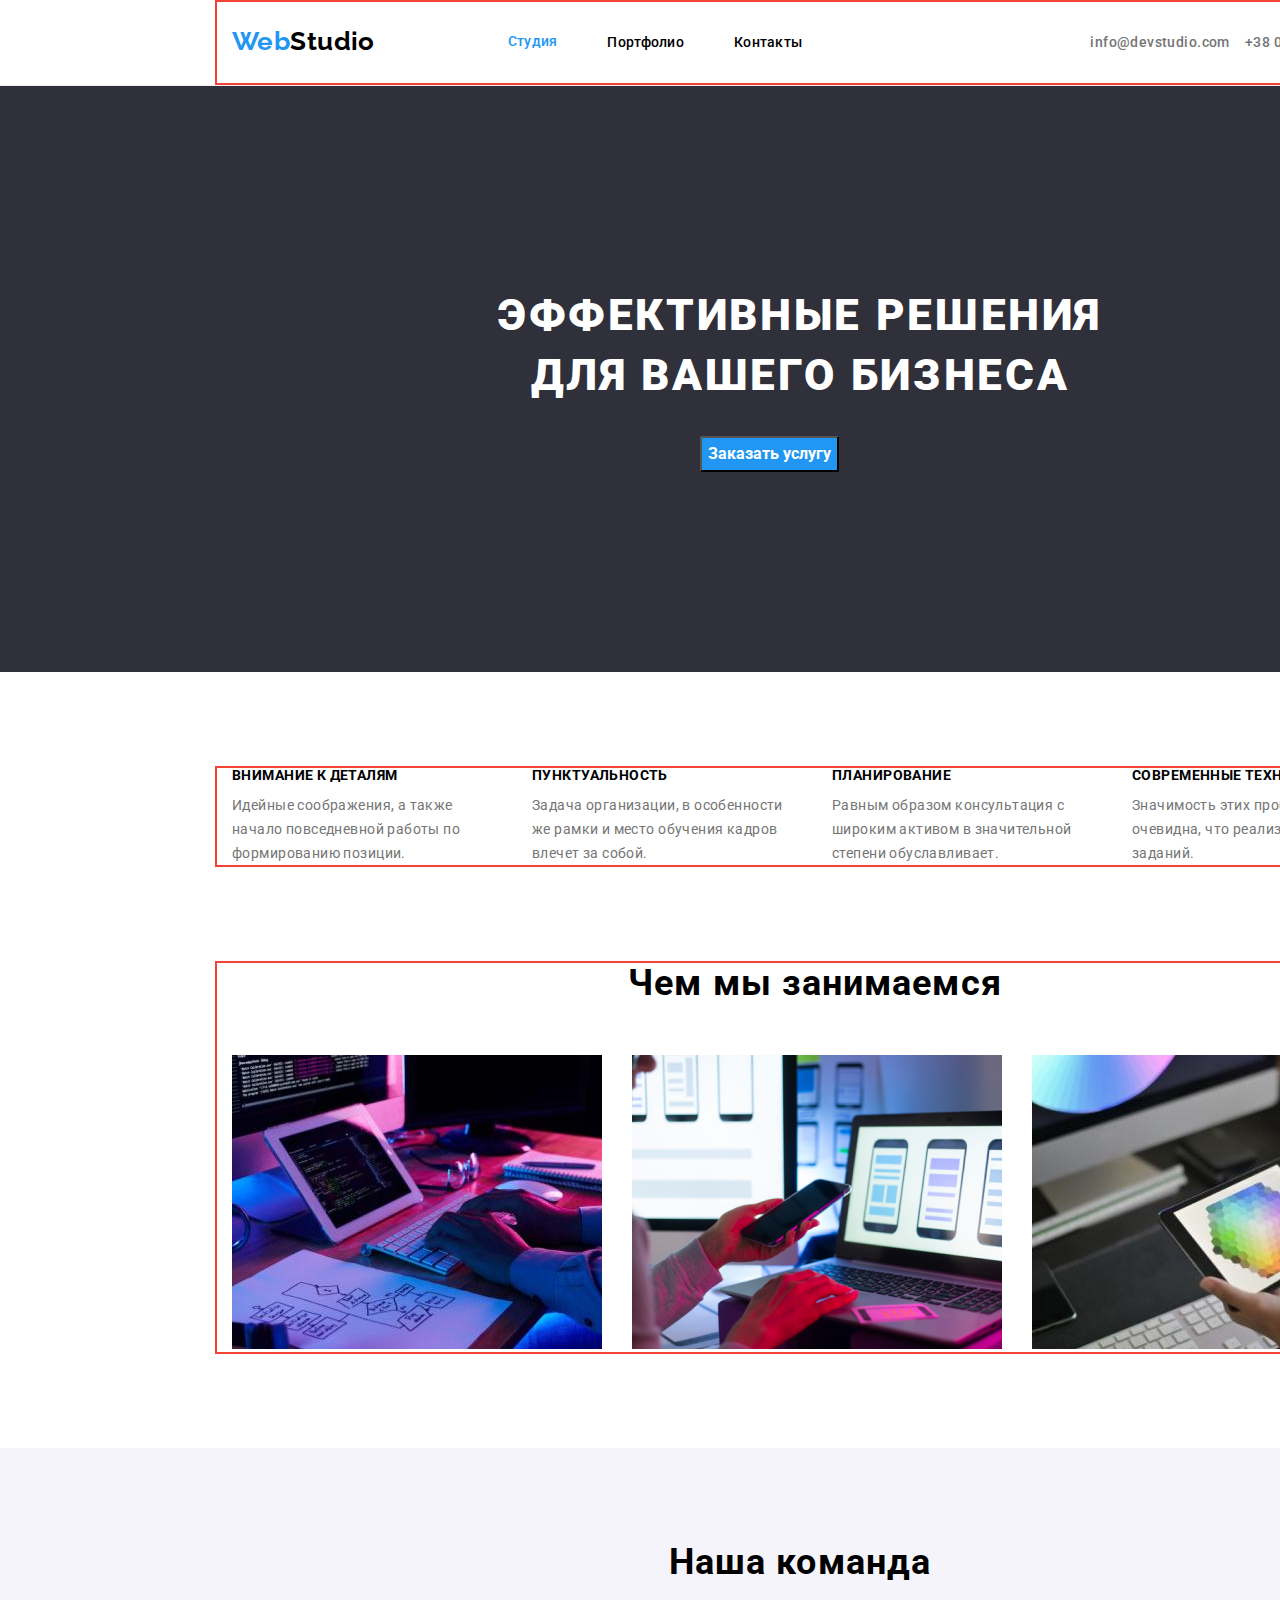
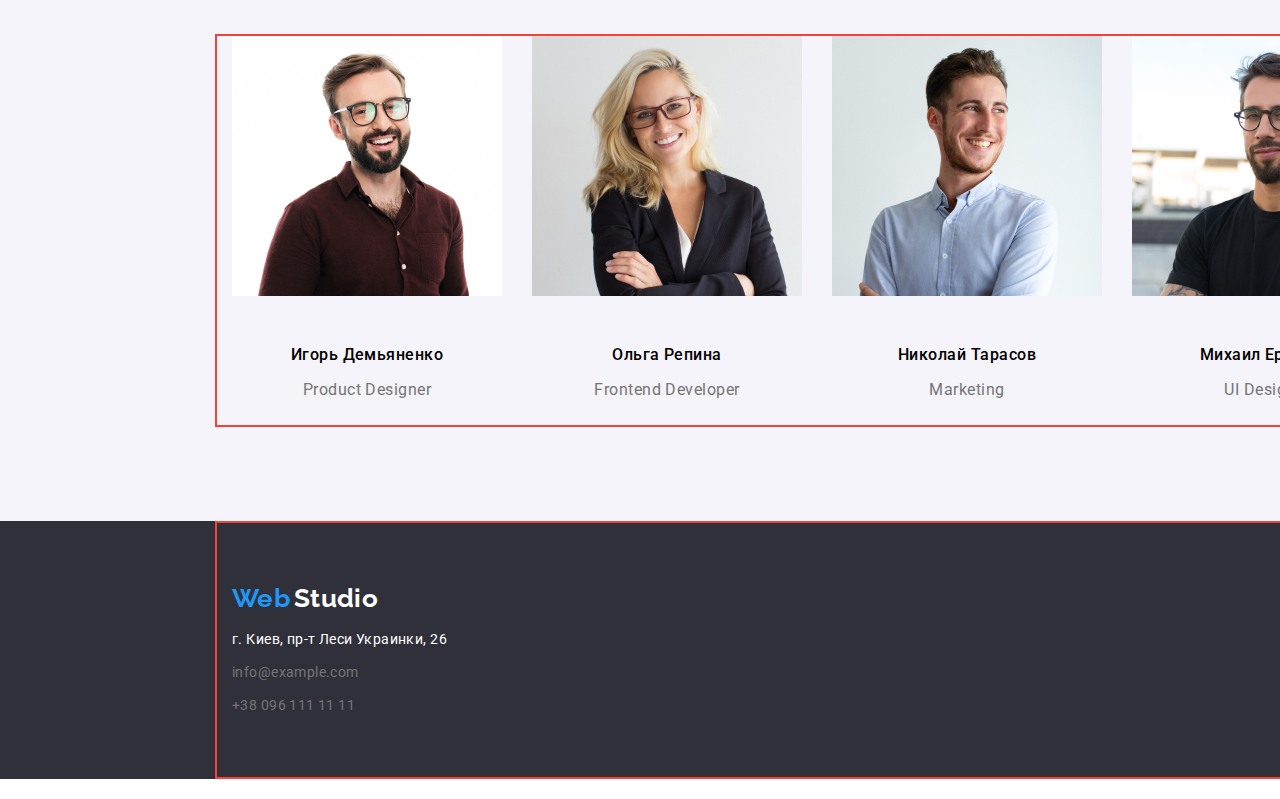
==== index.html @ e5157a78 "закончил студию" ====
<!DOCTYPE html>
<html lang="ru">
  <head>
    <meta charset="UTF-8" />
    <meta http-equiv="X-UA-Compatible" content="IE=edge" />
    <meta name="viewport" content="width=device-width, initial-scale=1.0" />
    <title>Web Studio</title>
    <link rel="stylesheet" href="./css/styles.css" />
    <link rel="preconnect" href="https://fonts.googleapis.com" />
    <link rel="preconnect" href="https://fonts.gstatic.com" crossorigin />
    <link href="https://fonts.googleapis.com/css2?family=Raleway:wght@700&family=Roboto:wght@400;500;700;900&display=swap" rel="stylesheet" />
    <link rel="stylesheet" href="https://cdnjs.cloudflare.com/ajax/libs/modern-normalize/1.1.0/modern-normalize.min.css" />
    <link rel="stylesheet" href="css/styles.css" />
  </head>

  <body class="body">

    <!--header-->
    <header class="header">
        <div class="header-nav container">
        <nav class="nav-page"><a clas href="/" class="logo"> <span class="web">Web</span>Studio</a>

        <ul class="site-nav">
          <li class="nav-item"><a href="index.html" class="link current-link">Студия</a></li>
          <li class="nav-item"><a href="portfolio.html" class="link">Портфолио</a></li>
          <li class="nav-item"><a href="/" class="link">Контакты</a></li>
        </ul>
      </nav>
   
       <ul class="header-contact">
        <li class="nav-item"><a href="mailto:info@devstudio.com" class="contacts-mail">info@devstudio.com</a></li>
        <li class="nav-item"><a href="tel:+380961111111" class="contacts-tel">+38 096 111 11 11</a></li>
      </ul>
    </div>
    </header>

    <!-- main -->
    <main>
      <!-- section hero -->
      <section class="section-hero">
        <h1 class="titel">ЭФФЕКТИВНЫЕ РЕШЕНИЯ ДЛЯ ВАШЕГО БИЗНЕСА</h1>
        <div class="box-button">
        <button type="button" class="button">Заказать услугу</button>
    </div>
      </section>

      <!-- section advantage -->
      <section class="advantage">
        <!-- <h2>Наше преимущество</h2> -->

        <div class="container">
        <ul class="advantage-box">
          <li class="item">
            <h3 class="advantage-title">Внимание к деталям</h3>
            <p class="advantage-text">
              Идейные соображения, а также начало повседневной работы по
              формированию позиции.
            </p>
          </li>
          <li class="item">
            <h3 class="advantage-title">Пунктуальность</h3>
            <p class="advantage-text">
              Задача организации, в особенности же рамки и место обучения кадров
              влечет за собой.
            </p>
          </li>
          <li class="item">
            <h3 class="advantage-title">Планирование</h3>
            <p class="advantage-text">
              Равным образом консультация с широким активом в значительной
              степени обуславливает.
            </p>
          </li>
          <li class="item">
            <h3 class="advantage-title">Современные технологии</h3>
            <p class="advantage-text">
              Значимость этих проблем настолько очевидна, что реализация
              плановых заданий.
            </p>
          </li>
        </ul>
    </div>
     </section>

      <!-- section work-->
      <section class="section-work">
        <div class="container">
        <h2 class="title-work">Чем мы занимаемся</h2>
        <ul class="list-work">
          <li class="item"><img src="./images/laptop.jpg" alt="laptop" width="370" /></li>
          <li class="item">
            <img src="./images/smartphone.jpg" alt="smartphone" width="370" />
          </li>
          <li class="item"><img src="./images/tablet.jpg" alt="tablet" width="370" /></li>
        </ul>
    </div>
      </section>

      <!-- section team-->
      <section class="section-team">
        <h2 class="title-team">Наша команда</h2>

        <div class="container">        
        <ul class="list-team">
          <li class="item">
            <img src="./images/img1.jpg" alt="Игорь Демьяненко" class="img-team" width="270" />
            <h3 class="team-user">Игорь Демьяненко</h3>
            <p class="user-prof">Product Designer</p>
          </li>

          <li class="item">
            <img src="./images/img2.jpg" alt="Ольга Репина" class="img-team" width="270" />
            <h3 class="team-user">Ольга Репина</h3>
            <p class="user-prof">Frontend Developer</p>
          </li>

          <li class="item">
            <img src="./images/img3.jpg" alt="Николай Тарасов" class="img-team" width="270" />
            <h3 class="team-user">Николай Тарасов</h3>
            <p class="user-prof">Marketing</p>
          </li>

          <li class="item">
            <img src="./images/img4.jpg" alt="Михаил Ермаков" class="img-team" width="270" />
            <h3 class="team-user">Михаил Ермаков</h3>
            <p class="user-prof">UI Designer</p>
          </li>
        </ul>
    </div>
      </section>
    </main>

    <!-- footer -->
    <footer class="footer">
        <div class="footer-logo container">
      <a href="/" class="logo"></a><span class="web">Web</span> <span class="studio">Studio</span></a>

      <address class="box-address">
        <ul class="list-address">
          <li><p class="address">г. Киев, пр-т Леси Украинки, 26</p></li>
          <li>
            <a href="mailto:info@example.com" class="mail">info@example.com</a>
          </li>
          <li><a href="tel:+380961111111" class="tel">+38 096 111 11 11</a></li>
        </ul>
      </address>
    </div>
    </footer>
</body>
</html>
---- css/styles.css ----
/* HOME */

/* body */

.body {
    font-family: "Roboto", "sans-serif";
    font-style: normal;
    font-weight: 400;
    font-size: 14px;
    letter-spacing: 0.03em;
  
    color: #757575;
  }
     
  :root {
    --basic-font-family: "Roboto";
  
    --basiс-background-color: #2f303a;
    --secondary-background-color: #f5f4fa;
    --third-background-color: #2196f3;
  
    --basiс-color: #757575;
    --secondary-color: black;
    --third-color: #2196f3;
    --final-color: #ffffff;
  }
  
  /* <!--header--> */
  .header {
    display: flex;
    align-items: center;
    width: 1600px;

    border: none;
    border-right: none;
    border-bottom: 1px solid #ececec;
    border-left: none;
  }

  .container {
    /* display: inline-block;
    display: flex;
    justify-content: space-around; */

    margin-top: 0px;
    margin-right: 215px;
    margin-bottom: 0px;
    margin-left: 215px;
    padding-left: 15px;
    padding-right: 15px;
    border: 2px solid #f44336;
  
    width: 1200px;
  }

  .header-nav {
    display: inline-block;
    display: flex;
    justify-content: space-around;
  }

  .nav-page {
    display: inline-block;
    display: flex;
  }

  .logo,
  .web {
    color: var(--secondary-color);
    padding: 0px;
    padding-top: 24px;
    padding-bottom: 25px;

    font-family: "Raleway";
    font-weight: 700;
    font-size: 26px;
    line-height: 1.19;
  
    text-decoration: none;
  }
  
  .web {
    color: var(--third-color);
  }
  
  ul {
    list-style: none;
  }
  
  /* site nav */
  
  .site-nav,
  .link,
  .filter {
    color: var(--secondary-color);
  }

  .site-nav {
    display: flex;
    margin-top: 32px;
    margin-left: 93px;
    margin-bottom: 32px;
  }

  .site-nav .nav-item {
    margin-right: 50px;
  }
  
  .site-nav .nav-item:last-child {
margin-right: 0px;
}

.current-link {
    color: var(--third-color);
    display: block;
  }
  
  .link:hover,
  .link:focus,
  .contacts-mail:hover,
  .contacts-mail:focus,
  .contacts-tel:hover,
  .contacts-tel:focus,
  .mail:hover,
  .mail:focus,
  .tel:hover,
  .tel:focus {
    color: var(--third-color);
  }
  
  .link {
    font-family: var(--basic-font-family);
  
    font-weight: 500;
    line-height: 1.14;
    letter-spacing: 0.02em;
    text-decoration: none;
  }
  
  /* contact */
  
  .header-contact {
    display: flex;
    
    align-items: center;
    margin-left: auto;
    }

  .contacts-mail,
  .contacts-tel {
    color: var(--basiс-color);
    margin-right: 15px;
    font-weight: 500;
    text-decoration: none;
  }
  
  .contacts-tel {
    margin-right: 0px;
}

  /* Main */
  
  /* section hero */
  .section-hero,
  .footer {
    background-color: var(--basiс-background-color);
  }

  .section-hero {
    text-align: center;
    
    width: 1600px;
  }

  .titel {
    font-family: var(--basic-font-family);
    color: var(--final-color);

    margin-top: 0px;
    margin-bottom: 30px;
    padding-top: 200px;
    padding-left: 452px;
    padding-right: 452px;
  
    font-weight: 900;
    font-size: 44px;
    line-height: 1.36;
    letter-spacing: 0.06em;
  }
  
  .box-button {
    padding-right: 700px;
    padding-bottom: 200px;
    padding-left: 700px;
  }

  .button {
    font-family: var(--basic-font-family);
    background-color: var(--third-background-color);
    color: var(--final-color);
  
    cursor: pointer;
    display: flex;
  
    font-weight: 700;
    font-size: 16px;
    line-height: 1.9;
  }
  
  /* section advantage */

  .advantage {
    width: 1600px;
    padding-top: 94px;
    padding-bottom: 94px;
  }
  
  .advantage-box {
    display: flex;
    justify-content: space-between;
    margin-top: 0px;
    margin-bottom: 0px;
    padding-left: 0px;
  }

  .advantage-title {
    font-family: var(--basic-font-family);
    color: var(--secondary-color);
  
    margin-top: 0px;
    margin-bottom: 10px;

    font-weight: 700;
    font-size: 14px;
    line-height: 1.14;
    letter-spacing: 0.03em;
    text-transform: uppercase;
  }
  
  .advantage-text {
    font-family: var(--basic-font-family);
    color: var(--basiс-color);

    margin-top: 0px;
    margin-bottom: 0px;
    width: 270px;
  
    line-height: 1.7;
    letter-spacing: 0.03em;
  }
  
  /* section work and team */
  .item {
    margin-right: 30px;
  }

  .item:last-child {
    margin-right: 0px;
  }

  .title-work,
  .title-team {
    font-family: var(--basic-font-family);
    color: var(--secondary-color);

    margin-top: 0px;
    margin-bottom: 50px;
        
    font-weight: 700;
    font-size: 36px;
    line-height: 1.16;
    letter-spacing: 0.03em;
  }
  
  .section-work {
    width: 1600px;
    padding-bottom: 94px;
  }

  .title-work {
    text-align: center;
    margin-bottom: 50px;
  }

  .list-work {
    display: inline-block;
    display: flex;
    justify-content: space-around;

   margin: 0px;
   padding: 0px;
  }
  
.section-team {
    background-color: var(--secondary-background-color);
    width: 1600px;
    padding-bottom: 94px;
}

  .title-team {
    text-align: center;
    padding-top: 94px;
    margin-top: 0px;
    margin-bottom: 50px;
  }
  
  .list-team {
    display: inline-block;
    display: flex;
    justify-content: space-around;

    margin-top: 0px;
    margin-bottom: 0px;
    padding-bottom: 10px;
    padding-left: 0px;
  }
  .img-team {
    margin-bottom: 30px;
  }

  .team-user {
    font-family: var(--basic-font-family);
    color: var(--secondary-color);
  
    margin-bottom: 10px;
    text-align: center;

    font-weight: 500;
    font-size: 16px;
    line-height: 1.19;
    letter-spacing: 0.03em;
  }
  
  .user-prof {
    font-family: var(--basic-font-family);
    color: var(--basiс-color);

    /* padding-bottom: 30px; */
    text-align: center;
  
    font-size: 16px;
    line-height: 1.19;
    letter-spacing: 0.03em;
  }
  
  /* footer */

  .footer {
    width: 1600px;
  }

  .footer-logo {
    margin-bottom: 20px;
    padding-top: 60px;
  }
  .studio {
    color: var(--final-color);

    font-family: "Raleway";
    font-weight: 700;
    font-size: 26px;
    line-height: 1.19;
  }

  .list-address {
    margin-bottom: 60px;
    padding: 0px;
    width: 231px;
  }
  
  .address {
    font-family: var(--basic-font-family);
    color: var(--final-color);
    margin: 0px;
    margin-bottom: 9px;
  
    font-style: normal;
    line-height: 1.7;
    letter-spacing: 0.03em;
  }
  
  .mail,
  .tel {
    font-family: var(--basic-font-family);
    color: var(--basiс-color);
  
    font-style: normal;
    line-height: 1.7;
    letter-spacing: 0.03em;
  
    text-decoration: none;
  }
  
.mail {
    display: block;
    margin-bottom: 9px;
}

  /* PORTFOLIO */
  
  /* section filter */
  
  .filter {
    font-family: var(--basic-font-family);
    background-color: var(--secondary-background-color);
    color: var(--secondary-color);
  
    border: none;
    cursor: pointer;
  
    font-weight: 500;
    font-size: 16px;
    line-height: 1.6;
  }
  
  .filter:hover,
  .filter:focus {
    background-color: var(--third-background-color);
    color: var(--final-color);
  }
  
  .filter-title {
    font-family: var(--basic-font-family);
    color: var(--secondary-color);
  
    font-weight: 700;
    font-size: 18px;
    line-height: 2;
    letter-spacing: 0.06em;
  }
  
  .filter-chapter {
    font-family: var(--basic-font-family);
    color: var(--basiс-color);
  
    font-size: 16px;
    line-height: 1.8;
    letter-spacing: 0.03em;
  }
  
  /* Продолжение следует .... */
---- css/styles.css ----
/* HOME */

/* body */

.body {
    font-family: "Roboto", "sans-serif";
    font-style: normal;
    font-weight: 400;
    font-size: 14px;
    letter-spacing: 0.03em;
  
    color: #757575;
  }
     
  :root {
    --basic-font-family: "Roboto";
  
    --basiс-background-color: #2f303a;
    --secondary-background-color: #f5f4fa;
    --third-background-color: #2196f3;
  
    --basiс-color: #757575;
    --secondary-color: black;
    --third-color: #2196f3;
    --final-color: #ffffff;
  }
  
  /* <!--header--> */
  .header {
    display: flex;
    align-items: center;
    width: 1600px;

    border: none;
    border-right: none;
    border-bottom: 1px solid #ececec;
    border-left: none;
  }

  .container {
    /* display: inline-block;
    display: flex;
    justify-content: space-around; */

    margin-top: 0px;
    margin-right: 215px;
    margin-bottom: 0px;
    margin-left: 215px;
    padding-left: 15px;
    padding-right: 15px;
    border: 2px solid #f44336;
  
    width: 1200px;
  }

  .header-nav {
    display: inline-block;
    display: flex;
    justify-content: space-around;
  }

  .nav-page {
    display: inline-block;
    display: flex;
  }

  .logo,
  .web {
    color: var(--secondary-color);
    padding: 0px;
    padding-top: 24px;
    padding-bottom: 25px;

    font-family: "Raleway";
    font-weight: 700;
    font-size: 26px;
    line-height: 1.19;
  
    text-decoration: none;
  }
  
  .web {
    color: var(--third-color);
  }
  
  ul {
    list-style: none;
  }
  
  /* site nav */
  
  .site-nav,
  .link,
  .filter {
    color: var(--secondary-color);
  }

  .site-nav {
    display: flex;
    margin-top: 32px;
    margin-left: 93px;
    margin-bottom: 32px;
  }

  .site-nav .nav-item {
    margin-right: 50px;
  }
  
  .site-nav .nav-item:last-child {
margin-right: 0px;
}

.current-link {
    color: var(--third-color);
    display: block;
  }
  
  .link:hover,
  .link:focus,
  .contacts-mail:hover,
  .contacts-mail:focus,
  .contacts-tel:hover,
  .contacts-tel:focus,
  .mail:hover,
  .mail:focus,
  .tel:hover,
  .tel:focus {
    color: var(--third-color);
  }
  
  .link {
    font-family: var(--basic-font-family);
  
    font-weight: 500;
    line-height: 1.14;
    letter-spacing: 0.02em;
    text-decoration: none;
  }
  
  /* contact */
  
  .header-contact {
    display: flex;
    
    align-items: center;
    margin-left: auto;
    }

  .contacts-mail,
  .contacts-tel {
    color: var(--basiс-color);
    margin-right: 15px;
    font-weight: 500;
    text-decoration: none;
  }
  
  .contacts-tel {
    margin-right: 0px;
}

  /* Main */
  
  /* section hero */
  .section-hero,
  .footer {
    background-color: var(--basiс-background-color);
  }

  .section-hero {
    text-align: center;
    
    width: 1600px;
  }

  .titel {
    font-family: var(--basic-font-family);
    color: var(--final-color);

    margin-top: 0px;
    margin-bottom: 30px;
    padding-top: 200px;
    padding-left: 452px;
    padding-right: 452px;
  
    font-weight: 900;
    font-size: 44px;
    line-height: 1.36;
    letter-spacing: 0.06em;
  }
  
  .box-button {
    padding-right: 700px;
    padding-bottom: 200px;
    padding-left: 700px;
  }

  .button {
    font-family: var(--basic-font-family);
    background-color: var(--third-background-color);
    color: var(--final-color);
  
    cursor: pointer;
    display: flex;
  
    font-weight: 700;
    font-size: 16px;
    line-height: 1.9;
  }
  
  /* section advantage */

  .advantage {
    width: 1600px;
    padding-top: 94px;
    padding-bottom: 94px;
  }
  
  .advantage-box {
    display: flex;
    justify-content: space-between;
    margin-top: 0px;
    margin-bottom: 0px;
    padding-left: 0px;
  }

  .advantage-title {
    font-family: var(--basic-font-family);
    color: var(--secondary-color);
  
    margin-top: 0px;
    margin-bottom: 10px;

    font-weight: 700;
    font-size: 14px;
    line-height: 1.14;
    letter-spacing: 0.03em;
    text-transform: uppercase;
  }
  
  .advantage-text {
    font-family: var(--basic-font-family);
    color: var(--basiс-color);

    margin-top: 0px;
    margin-bottom: 0px;
    width: 270px;
  
    line-height: 1.7;
    letter-spacing: 0.03em;
  }
  
  /* section work and team */
  .item {
    margin-right: 30px;
  }

  .item:last-child {
    margin-right: 0px;
  }

  .title-work,
  .title-team {
    font-family: var(--basic-font-family);
    color: var(--secondary-color);

    margin-top: 0px;
    margin-bottom: 50px;
        
    font-weight: 700;
    font-size: 36px;
    line-height: 1.16;
    letter-spacing: 0.03em;
  }
  
  .section-work {
    width: 1600px;
    padding-bottom: 94px;
  }

  .title-work {
    text-align: center;
    margin-bottom: 50px;
  }

  .list-work {
    display: inline-block;
    display: flex;
    justify-content: space-around;

   margin: 0px;
   padding: 0px;
  }
  
.section-team {
    background-color: var(--secondary-background-color);
    width: 1600px;
    padding-bottom: 94px;
}

  .title-team {
    text-align: center;
    padding-top: 94px;
    margin-top: 0px;
    margin-bottom: 50px;
  }
  
  .list-team {
    display: inline-block;
    display: flex;
    justify-content: space-around;

    margin-top: 0px;
    margin-bottom: 0px;
    padding-bottom: 10px;
    padding-left: 0px;
  }
  .img-team {
    margin-bottom: 30px;
  }

  .team-user {
    font-family: var(--basic-font-family);
    color: var(--secondary-color);
  
    margin-bottom: 10px;
    text-align: center;

    font-weight: 500;
    font-size: 16px;
    line-height: 1.19;
    letter-spacing: 0.03em;
  }
  
  .user-prof {
    font-family: var(--basic-font-family);
    color: var(--basiс-color);

    /* padding-bottom: 30px; */
    text-align: center;
  
    font-size: 16px;
    line-height: 1.19;
    letter-spacing: 0.03em;
  }
  
  /* footer */

  .footer {
    width: 1600px;
  }

  .footer-logo {
    margin-bottom: 20px;
    padding-top: 60px;
  }
  .studio {
    color: var(--final-color);

    font-family: "Raleway";
    font-weight: 700;
    font-size: 26px;
    line-height: 1.19;
  }

  .list-address {
    margin-bottom: 60px;
    padding: 0px;
    width: 231px;
  }
  
  .address {
    font-family: var(--basic-font-family);
    color: var(--final-color);
    margin: 0px;
    margin-bottom: 9px;
  
    font-style: normal;
    line-height: 1.7;
    letter-spacing: 0.03em;
  }
  
  .mail,
  .tel {
    font-family: var(--basic-font-family);
    color: var(--basiс-color);
  
    font-style: normal;
    line-height: 1.7;
    letter-spacing: 0.03em;
  
    text-decoration: none;
  }
  
.mail {
    display: block;
    margin-bottom: 9px;
}

  /* PORTFOLIO */
  
  /* section filter */
  
  .filter {
    font-family: var(--basic-font-family);
    background-color: var(--secondary-background-color);
    color: var(--secondary-color);
  
    border: none;
    cursor: pointer;
  
    font-weight: 500;
    font-size: 16px;
    line-height: 1.6;
  }
  
  .filter:hover,
  .filter:focus {
    background-color: var(--third-background-color);
    color: var(--final-color);
  }
  
  .filter-title {
    font-family: var(--basic-font-family);
    color: var(--secondary-color);
  
    font-weight: 700;
    font-size: 18px;
    line-height: 2;
    letter-spacing: 0.06em;
  }
  
  .filter-chapter {
    font-family: var(--basic-font-family);
    color: var(--basiс-color);
  
    font-size: 16px;
    line-height: 1.8;
    letter-spacing: 0.03em;
  }
  
  /* Продолжение следует .... */
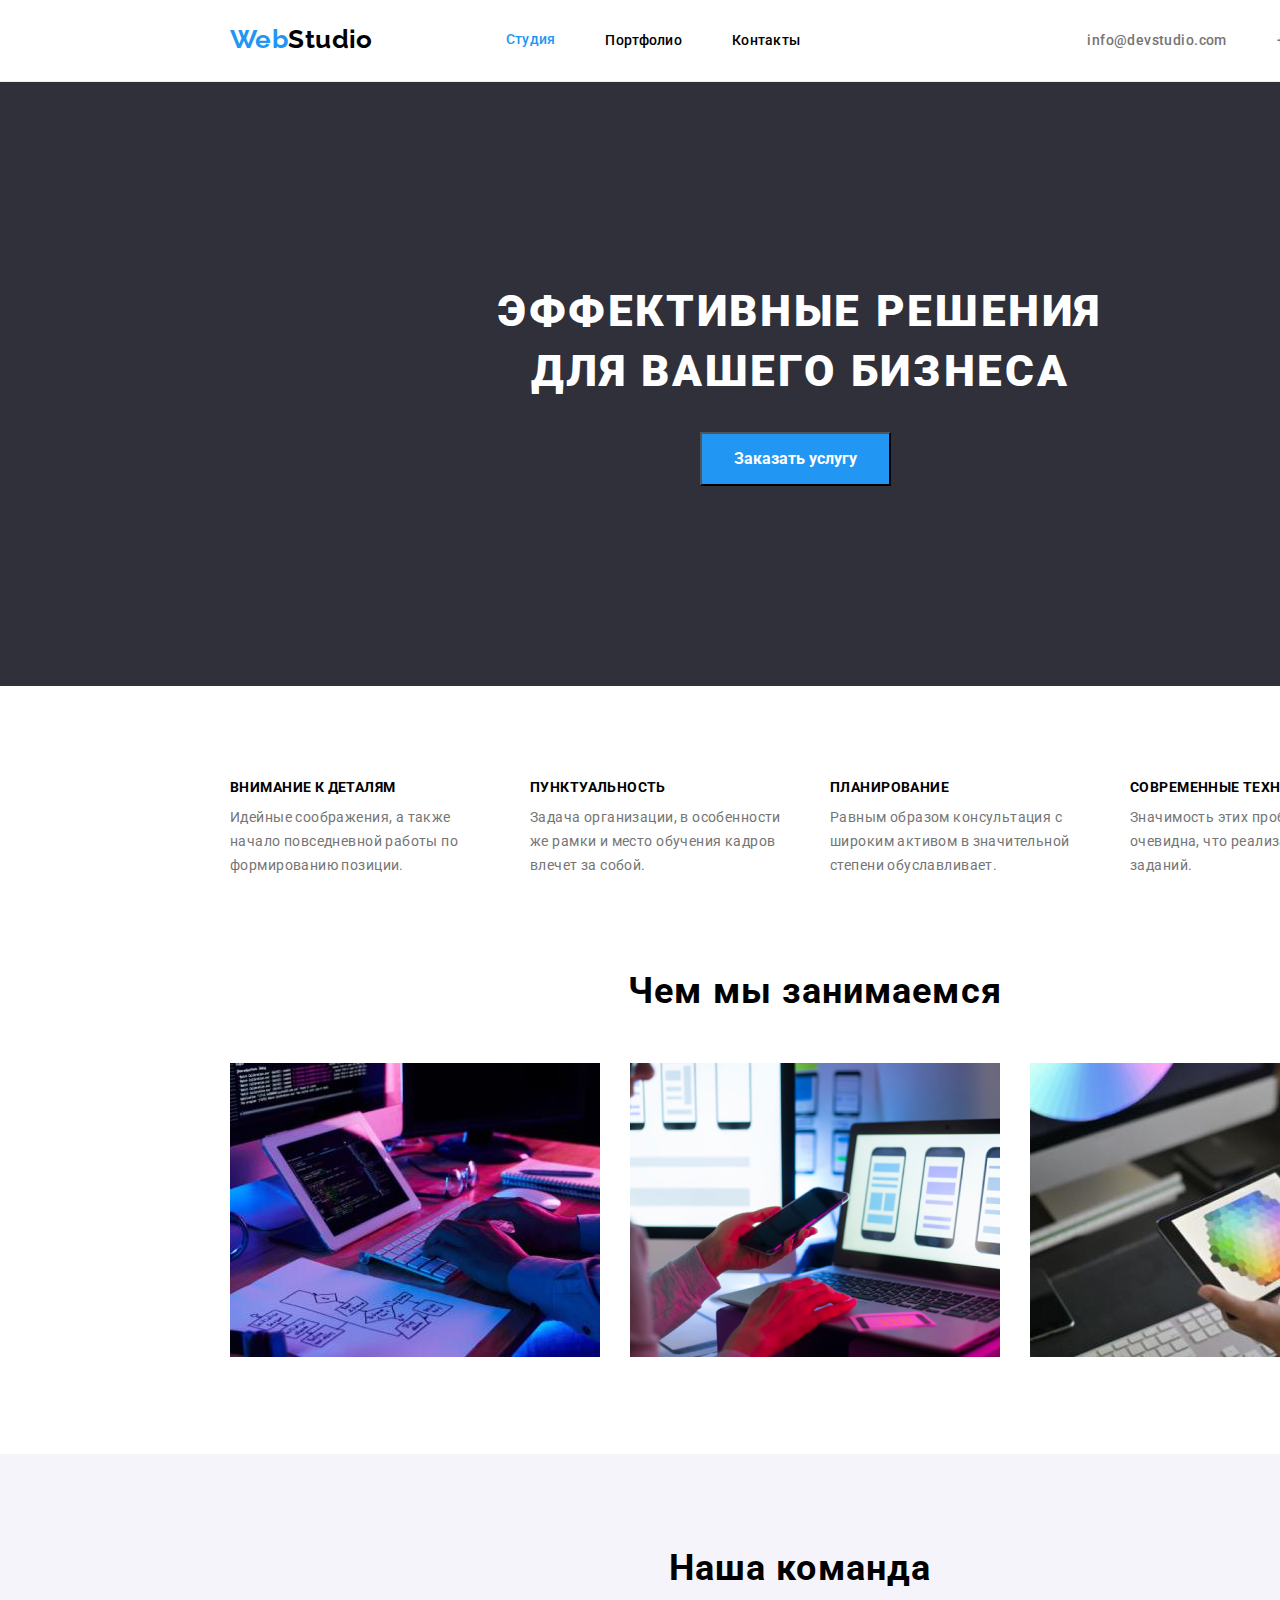
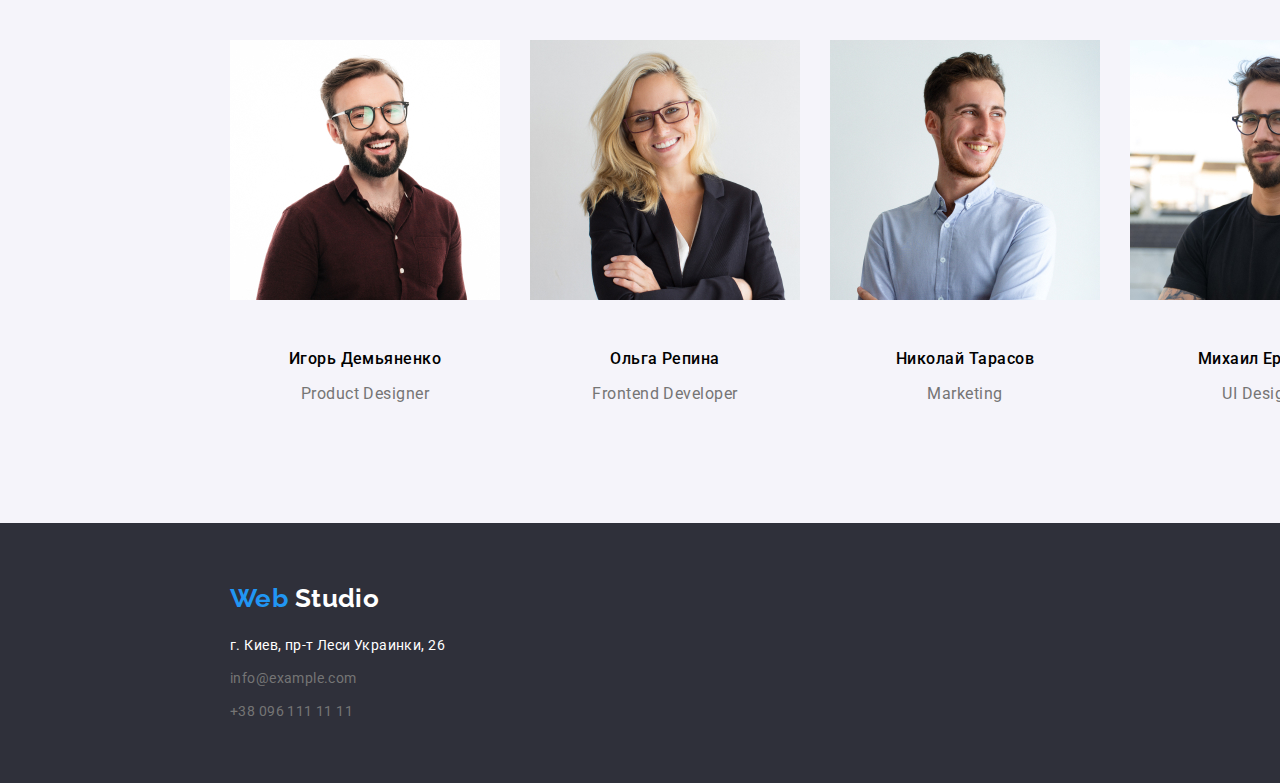
==== commit e16f366c: "готово" ====
--- a/index.html
+++ b/index.html
@@ -8,30 +8,40 @@
     <link rel="stylesheet" href="./css/styles.css" />
     <link rel="preconnect" href="https://fonts.googleapis.com" />
     <link rel="preconnect" href="https://fonts.gstatic.com" crossorigin />
-    <link href="https://fonts.googleapis.com/css2?family=Raleway:wght@700&family=Roboto:wght@400;500;700;900&display=swap" rel="stylesheet" />
-    <link rel="stylesheet" href="https://cdnjs.cloudflare.com/ajax/libs/modern-normalize/1.1.0/modern-normalize.min.css" />
+    <link
+      href="https://fonts.googleapis.com/css2?family=Raleway:wght@700&family=Roboto:wght@400;500;700;900&display=swap"
+      rel="stylesheet"
+    />
+    <link
+      rel="stylesheet"
+      href="https://cdnjs.cloudflare.com/ajax/libs/modern-normalize/1.1.0/modern-normalize.min.css"
+    />
     <link rel="stylesheet" href="css/styles.css" />
   </head>
 
   <body class="body">
-
     <!--header-->
     <header class="header">
-        <div class="header-nav container">
-        <nav class="nav-page"><a clas href="/" class="logo"> <span class="web">Web</span>Studio</a>
+      <div class="header-nav container">
+        <nav class="nav-page">
+          <a clas href="/" class="logo"> <span class="web">Web</span>Studio</a>
 
-        <ul class="site-nav">
-          <li class="nav-item"><a href="index.html" class="link current-link">Студия</a></li>
-          <li class="nav-item"><a href="portfolio.html" class="link">Портфолио</a></li>
-          <li class="nav-item"><a href="/" class="link">Контакты</a></li>
+          <ul class="site-nav">
+            <li class="nav-item"><a href="index.html" class="link current-link">Студия</a></li>
+            <li class="nav-item"><a href="portfolio.html" class="link">Портфолио</a></li>
+            <li class="nav-item"><a href="/" class="link">Контакты</a></li>
+          </ul>
+        </nav>
+
+        <ul class="header-contact">
+          <li class="nav-item">
+            <a href="mailto:info@devstudio.com" class="contacts-mail">info@devstudio.com</a>
+          </li>
+          <li class="nav-item">
+            <a href="tel:+380961111111" class="contacts-tel">+38 096 111 11 11</a>
+          </li>
         </ul>
-      </nav>
-   
-       <ul class="header-contact">
-        <li class="nav-item"><a href="mailto:info@devstudio.com" class="contacts-mail">info@devstudio.com</a></li>
-        <li class="nav-item"><a href="tel:+380961111111" class="contacts-tel">+38 096 111 11 11</a></li>
-      </ul>
-    </div>
+      </div>
     </header>
 
     <!-- main -->
@@ -40,8 +50,8 @@
       <section class="section-hero">
         <h1 class="titel">ЭФФЕКТИВНЫЕ РЕШЕНИЯ ДЛЯ ВАШЕГО БИЗНЕСА</h1>
         <div class="box-button">
-        <button type="button" class="button">Заказать услугу</button>
-    </div>
+          <button type="button" class="button">Заказать услугу</button>
+        </div>
       </section>
 
       <!-- section advantage -->
@@ -49,102 +59,97 @@
         <!-- <h2>Наше преимущество</h2> -->
 
         <div class="container">
-        <ul class="advantage-box">
-          <li class="item">
-            <h3 class="advantage-title">Внимание к деталям</h3>
-            <p class="advantage-text">
-              Идейные соображения, а также начало повседневной работы по
-              формированию позиции.
-            </p>
-          </li>
-          <li class="item">
-            <h3 class="advantage-title">Пунктуальность</h3>
-            <p class="advantage-text">
-              Задача организации, в особенности же рамки и место обучения кадров
-              влечет за собой.
-            </p>
-          </li>
-          <li class="item">
-            <h3 class="advantage-title">Планирование</h3>
-            <p class="advantage-text">
-              Равным образом консультация с широким активом в значительной
-              степени обуславливает.
-            </p>
-          </li>
-          <li class="item">
-            <h3 class="advantage-title">Современные технологии</h3>
-            <p class="advantage-text">
-              Значимость этих проблем настолько очевидна, что реализация
-              плановых заданий.
-            </p>
-          </li>
-        </ul>
-    </div>
-     </section>
+          <ul class="advantage-box">
+            <li class="item">
+              <h3 class="advantage-title">Внимание к деталям</h3>
+              <p class="advantage-text">
+                Идейные соображения, а также начало повседневной работы по формированию позиции.
+              </p>
+            </li>
+            <li class="item">
+              <h3 class="advantage-title">Пунктуальность</h3>
+              <p class="advantage-text">
+                Задача организации, в особенности же рамки и место обучения кадров влечет за собой.
+              </p>
+            </li>
+            <li class="item">
+              <h3 class="advantage-title">Планирование</h3>
+              <p class="advantage-text">
+                Равным образом консультация с широким активом в значительной степени обуславливает.
+              </p>
+            </li>
+            <li class="item">
+              <h3 class="advantage-title">Современные технологии</h3>
+              <p class="advantage-text">
+                Значимость этих проблем настолько очевидна, что реализация плановых заданий.
+              </p>
+            </li>
+          </ul>
+        </div>
+      </section>
 
       <!-- section work-->
       <section class="section-work">
         <div class="container">
-        <h2 class="title-work">Чем мы занимаемся</h2>
-        <ul class="list-work">
-          <li class="item"><img src="./images/laptop.jpg" alt="laptop" width="370" /></li>
-          <li class="item">
-            <img src="./images/smartphone.jpg" alt="smartphone" width="370" />
-          </li>
-          <li class="item"><img src="./images/tablet.jpg" alt="tablet" width="370" /></li>
-        </ul>
-    </div>
+          <h2 class="title-work">Чем мы занимаемся</h2>
+          <ul class="list-work">
+            <li class="item"><img src="./images/laptop.jpg" alt="laptop" width="370" /></li>
+            <li class="item">
+              <img src="./images/smartphone.jpg" alt="smartphone" width="370" />
+            </li>
+            <li class="item"><img src="./images/tablet.jpg" alt="tablet" width="370" /></li>
+          </ul>
+        </div>
       </section>
 
       <!-- section team-->
       <section class="section-team">
         <h2 class="title-team">Наша команда</h2>
 
-        <div class="container">        
-        <ul class="list-team">
-          <li class="item">
-            <img src="./images/img1.jpg" alt="Игорь Демьяненко" class="img-team" width="270" />
-            <h3 class="team-user">Игорь Демьяненко</h3>
-            <p class="user-prof">Product Designer</p>
-          </li>
+        <div class="container">
+          <ul class="list-team">
+            <li class="item">
+              <img src="./images/img1.jpg" alt="Игорь Демьяненко" class="img-team" width="270" />
+              <h3 class="team-user">Игорь Демьяненко</h3>
+              <p class="user-prof">Product Designer</p>
+            </li>
 
-          <li class="item">
-            <img src="./images/img2.jpg" alt="Ольга Репина" class="img-team" width="270" />
-            <h3 class="team-user">Ольга Репина</h3>
-            <p class="user-prof">Frontend Developer</p>
-          </li>
+            <li class="item">
+              <img src="./images/img2.jpg" alt="Ольга Репина" class="img-team" width="270" />
+              <h3 class="team-user">Ольга Репина</h3>
+              <p class="user-prof">Frontend Developer</p>
+            </li>
 
-          <li class="item">
-            <img src="./images/img3.jpg" alt="Николай Тарасов" class="img-team" width="270" />
-            <h3 class="team-user">Николай Тарасов</h3>
-            <p class="user-prof">Marketing</p>
-          </li>
+            <li class="item">
+              <img src="./images/img3.jpg" alt="Николай Тарасов" class="img-team" width="270" />
+              <h3 class="team-user">Николай Тарасов</h3>
+              <p class="user-prof">Marketing</p>
+            </li>
 
-          <li class="item">
-            <img src="./images/img4.jpg" alt="Михаил Ермаков" class="img-team" width="270" />
-            <h3 class="team-user">Михаил Ермаков</h3>
-            <p class="user-prof">UI Designer</p>
-          </li>
-        </ul>
-    </div>
+            <li class="item">
+              <img src="./images/img4.jpg" alt="Михаил Ермаков" class="img-team" width="270" />
+              <h3 class="team-user">Михаил Ермаков</h3>
+              <p class="user-prof">UI Designer</p>
+            </li>
+          </ul>
+        </div>
       </section>
     </main>
 
     <!-- footer -->
     <footer class="footer">
-        <div class="footer-logo container">
-      <a href="/" class="logo"></a><span class="web">Web</span> <span class="studio">Studio</span></a>
-
-      <address class="box-address">
-        <ul class="list-address">
-          <li><p class="address">г. Киев, пр-т Леси Украинки, 26</p></li>
-          <li>
-            <a href="mailto:info@example.com" class="mail">info@example.com</a>
-          </li>
-          <li><a href="tel:+380961111111" class="tel">+38 096 111 11 11</a></li>
-        </ul>
-      </address>
-    </div>
+      <div class="footer-logo container">
+        <a href="/" class="logo"><span class="web">Web</span> <span class="studio">Studio</span></a>
+        <address>
+          <ul class="list-address">
+            <li><p class="address">г. Киев, пр-т Леси Украинки, 26</p></li>
+            <li>
+              <a href="mailto:info@example.com" class="mail">info@example.com</a>
+            </li>
+            <li><a href="tel:+380961111111" class="tel">+38 096 111 11 11</a></li>
+          </ul>
+        </address>
+      </div>
     </footer>
-</body>
+  </body>
 </html>
--- a/css/styles.css
+++ b/css/styles.css
@@ -3,440 +3,482 @@
 /* body */
 
 .body {
-    font-family: "Roboto", "sans-serif";
-    font-style: normal;
-    font-weight: 400;
-    font-size: 14px;
-    letter-spacing: 0.03em;
-  
-    color: #757575;
-  }
-     
-  :root {
-    --basic-font-family: "Roboto";
-  
-    --basiс-background-color: #2f303a;
-    --secondary-background-color: #f5f4fa;
-    --third-background-color: #2196f3;
-  
-    --basiс-color: #757575;
-    --secondary-color: black;
-    --third-color: #2196f3;
-    --final-color: #ffffff;
-  }
-  
-  /* <!--header--> */
-  .header {
-    display: flex;
-    align-items: center;
-    width: 1600px;
-
-    border: none;
-    border-right: none;
-    border-bottom: 1px solid #ececec;
-    border-left: none;
-  }
-
-  .container {
-    /* display: inline-block;
-    display: flex;
-    justify-content: space-around; */
-
-    margin-top: 0px;
-    margin-right: 215px;
-    margin-bottom: 0px;
-    margin-left: 215px;
-    padding-left: 15px;
-    padding-right: 15px;
-    border: 2px solid #f44336;
-  
-    width: 1200px;
-  }
-
-  .header-nav {
-    display: inline-block;
-    display: flex;
-    justify-content: space-around;
-  }
-
-  .nav-page {
-    display: inline-block;
-    display: flex;
-  }
-
-  .logo,
-  .web {
-    color: var(--secondary-color);
-    padding: 0px;
-    padding-top: 24px;
-    padding-bottom: 25px;
-
-    font-family: "Raleway";
-    font-weight: 700;
-    font-size: 26px;
-    line-height: 1.19;
-  
-    text-decoration: none;
-  }
-  
-  .web {
-    color: var(--third-color);
-  }
-  
-  ul {
-    list-style: none;
-  }
-  
-  /* site nav */
-  
-  .site-nav,
-  .link,
-  .filter {
-    color: var(--secondary-color);
-  }
-
-  .site-nav {
-    display: flex;
-    margin-top: 32px;
-    margin-left: 93px;
-    margin-bottom: 32px;
-  }
-
-  .site-nav .nav-item {
-    margin-right: 50px;
-  }
-  
-  .site-nav .nav-item:last-child {
-margin-right: 0px;
+  font-family: 'Roboto', 'sans-serif';
+  font-style: normal;
+  font-weight: 400;
+  font-size: 14px;
+  letter-spacing: 0.03em;
+
+  color: #757575;
+}
+
+:root {
+  --basic-font-family: 'Roboto';
+
+  --basiс-background-color: #2f303a;
+  --secondary-background-color: #f5f4fa;
+  --third-background-color: #2196f3;
+
+  --basiс-color: #757575;
+  --secondary-color: black;
+  --third-color: #2196f3;
+  --final-color: #ffffff;
+}
+
+/* <!--header--> */
+.header {
+  display: flex;
+  align-items: center;
+  width: 1600px;
+
+  border: none;
+  border-right: none;
+  border-bottom: 1px solid #ececec;
+  border-left: none;
+}
+
+.container {
+  margin-top: 0px;
+  margin-bottom: 0px;
+  margin-left: 215px;
+  padding-left: 15px;
+  padding-right: 15px;
+
+  width: 1200px;
+}
+
+.header-nav {
+  display: inline-block;
+  display: flex;
+  justify-content: space-around;
+}
+
+.nav-page {
+  display: inline-block;
+  display: flex;
+}
+
+.logo,
+.web {
+  color: var(--secondary-color);
+  padding: 0px;
+  padding-top: 24px;
+  padding-bottom: 25px;
+
+  font-family: 'Raleway';
+  font-weight: 700;
+  font-size: 26px;
+  line-height: 1.19;
+
+  text-decoration: none;
+}
+
+.web {
+  color: var(--third-color);
+}
+
+ul {
+  list-style: none;
+}
+
+/* site nav */
+
+.site-nav,
+.link,
+.filter {
+  color: var(--secondary-color);
+}
+
+.site-nav {
+  display: flex;
+  margin-top: 32px;
+  margin-left: 93px;
+  margin-bottom: 32px;
+}
+
+.site-nav .nav-item {
+  margin-right: 50px;
+}
+
+.site-nav .nav-item:last-child {
+  margin-right: 0px;
 }
 
 .current-link {
-    color: var(--third-color);
-    display: block;
-  }
-  
-  .link:hover,
-  .link:focus,
-  .contacts-mail:hover,
-  .contacts-mail:focus,
-  .contacts-tel:hover,
-  .contacts-tel:focus,
-  .mail:hover,
-  .mail:focus,
-  .tel:hover,
-  .tel:focus {
-    color: var(--third-color);
-  }
-  
-  .link {
-    font-family: var(--basic-font-family);
-  
-    font-weight: 500;
-    line-height: 1.14;
-    letter-spacing: 0.02em;
-    text-decoration: none;
-  }
-  
-  /* contact */
-  
-  .header-contact {
-    display: flex;
-    
-    align-items: center;
-    margin-left: auto;
-    }
-
-  .contacts-mail,
-  .contacts-tel {
-    color: var(--basiс-color);
-    margin-right: 15px;
-    font-weight: 500;
-    text-decoration: none;
-  }
-  
-  .contacts-tel {
-    margin-right: 0px;
-}
-
-  /* Main */
-  
-  /* section hero */
-  .section-hero,
-  .footer {
-    background-color: var(--basiс-background-color);
-  }
-
-  .section-hero {
-    text-align: center;
-    
-    width: 1600px;
-  }
-
-  .titel {
-    font-family: var(--basic-font-family);
-    color: var(--final-color);
-
-    margin-top: 0px;
-    margin-bottom: 30px;
-    padding-top: 200px;
-    padding-left: 452px;
-    padding-right: 452px;
-  
-    font-weight: 900;
-    font-size: 44px;
-    line-height: 1.36;
-    letter-spacing: 0.06em;
-  }
-  
-  .box-button {
-    padding-right: 700px;
-    padding-bottom: 200px;
-    padding-left: 700px;
-  }
-
-  .button {
-    font-family: var(--basic-font-family);
-    background-color: var(--third-background-color);
-    color: var(--final-color);
-  
-    cursor: pointer;
-    display: flex;
-  
-    font-weight: 700;
-    font-size: 16px;
-    line-height: 1.9;
-  }
-  
-  /* section advantage */
-
-  .advantage {
-    width: 1600px;
-    padding-top: 94px;
-    padding-bottom: 94px;
-  }
-  
-  .advantage-box {
-    display: flex;
-    justify-content: space-between;
-    margin-top: 0px;
-    margin-bottom: 0px;
-    padding-left: 0px;
-  }
-
-  .advantage-title {
-    font-family: var(--basic-font-family);
-    color: var(--secondary-color);
-  
-    margin-top: 0px;
-    margin-bottom: 10px;
-
-    font-weight: 700;
-    font-size: 14px;
-    line-height: 1.14;
-    letter-spacing: 0.03em;
-    text-transform: uppercase;
-  }
-  
-  .advantage-text {
-    font-family: var(--basic-font-family);
-    color: var(--basiс-color);
-
-    margin-top: 0px;
-    margin-bottom: 0px;
-    width: 270px;
-  
-    line-height: 1.7;
-    letter-spacing: 0.03em;
-  }
-  
-  /* section work and team */
-  .item {
-    margin-right: 30px;
-  }
-
-  .item:last-child {
-    margin-right: 0px;
-  }
-
-  .title-work,
-  .title-team {
-    font-family: var(--basic-font-family);
-    color: var(--secondary-color);
-
-    margin-top: 0px;
-    margin-bottom: 50px;
-        
-    font-weight: 700;
-    font-size: 36px;
-    line-height: 1.16;
-    letter-spacing: 0.03em;
-  }
-  
-  .section-work {
-    width: 1600px;
-    padding-bottom: 94px;
-  }
-
-  .title-work {
-    text-align: center;
-    margin-bottom: 50px;
-  }
-
-  .list-work {
-    display: inline-block;
-    display: flex;
-    justify-content: space-around;
-
-   margin: 0px;
-   padding: 0px;
-  }
-  
+  color: var(--third-color);
+  display: block;
+}
+
+.link:hover,
+.link:focus,
+.contacts-mail:hover,
+.contacts-mail:focus,
+.contacts-tel:hover,
+.contacts-tel:focus,
+.mail:hover,
+.mail:focus,
+.tel:hover,
+.tel:focus {
+  color: var(--third-color);
+}
+
+.link {
+  font-family: var(--basic-font-family);
+
+  font-weight: 500;
+  line-height: 1.14;
+  letter-spacing: 0.02em;
+  text-decoration: none;
+}
+
+/* contact */
+
+.header-contact {
+  display: flex;
+
+  align-items: center;
+  margin-left: auto;
+}
+
+.contacts-mail,
+.contacts-tel {
+  color: var(--basiс-color);
+  font-weight: 500;
+  text-decoration: none;
+}
+
+.contacts-tel {
+  padding-right: 0px;
+  margin-left: 50px;
+}
+
+/* Main */
+
+/* section hero */
+.section-hero,
+.footer {
+  background-color: var(--basiс-background-color);
+  width: 1600px;
+}
+
+.section-hero {
+  text-align: center;
+  width: 1600px;
+}
+
+.titel {
+  font-family: var(--basic-font-family);
+  color: var(--final-color);
+
+  margin-top: 0px;
+  margin-bottom: 30px;
+  padding-top: 200px;
+  padding-left: 452px;
+  padding-right: 452px;
+
+  font-weight: 900;
+  font-size: 44px;
+  line-height: 1.36;
+  letter-spacing: 0.06em;
+}
+
+.box-button {
+  padding-right: 700px;
+  padding-bottom: 200px;
+  padding-left: 700px;
+}
+
+.button {
+  font-family: var(--basic-font-family);
+  background-color: var(--third-background-color);
+  color: var(--final-color);
+  padding: 10px 32px;
+
+  cursor: pointer;
+  display: flex;
+
+  font-weight: 700;
+  font-size: 16px;
+  line-height: 1.9;
+}
+
+/* section advantage */
+
+.advantage {
+  width: 1600px;
+  padding-top: 94px;
+  padding-bottom: 94px;
+}
+
+.advantage-box {
+  display: flex;
+  justify-content: space-between;
+  margin-top: 0px;
+  margin-bottom: 0px;
+  padding-left: 0px;
+}
+
+.advantage-title {
+  font-family: var(--basic-font-family);
+  color: var(--secondary-color);
+
+  margin-top: 0px;
+  margin-bottom: 10px;
+
+  font-weight: 700;
+  font-size: 14px;
+  line-height: 1.14;
+  letter-spacing: 0.03em;
+  text-transform: uppercase;
+}
+
+.advantage-text {
+  font-family: var(--basic-font-family);
+  color: var(--basiс-color);
+
+  margin-top: 0px;
+  margin-bottom: 0px;
+  width: 270px;
+
+  line-height: 1.7;
+  letter-spacing: 0.03em;
+}
+
+/* section work and team */
+.item {
+  margin-right: 30px;
+}
+
+.item:last-child {
+  margin-right: 0px;
+}
+
+.title-work,
+.title-team {
+  font-family: var(--basic-font-family);
+  color: var(--secondary-color);
+
+  margin-top: 0px;
+  margin-bottom: 50px;
+
+  font-weight: 700;
+  font-size: 36px;
+  line-height: 1.16;
+  letter-spacing: 0.03em;
+}
+
+.section-work {
+  width: 1600px;
+  padding-bottom: 94px;
+}
+
+.title-work {
+  text-align: center;
+  margin-bottom: 50px;
+}
+
+.list-work {
+  display: inline-block;
+  display: flex;
+  justify-content: space-around;
+
+  margin: 0px;
+  padding: 0px;
+}
+
 .section-team {
-    background-color: var(--secondary-background-color);
-    width: 1600px;
-    padding-bottom: 94px;
-}
-
-  .title-team {
-    text-align: center;
-    padding-top: 94px;
-    margin-top: 0px;
-    margin-bottom: 50px;
-  }
-  
-  .list-team {
-    display: inline-block;
-    display: flex;
-    justify-content: space-around;
-
-    margin-top: 0px;
-    margin-bottom: 0px;
-    padding-bottom: 10px;
-    padding-left: 0px;
-  }
-  .img-team {
-    margin-bottom: 30px;
-  }
-
-  .team-user {
-    font-family: var(--basic-font-family);
-    color: var(--secondary-color);
-  
-    margin-bottom: 10px;
-    text-align: center;
-
-    font-weight: 500;
-    font-size: 16px;
-    line-height: 1.19;
-    letter-spacing: 0.03em;
-  }
-  
-  .user-prof {
-    font-family: var(--basic-font-family);
-    color: var(--basiс-color);
-
-    /* padding-bottom: 30px; */
-    text-align: center;
-  
-    font-size: 16px;
-    line-height: 1.19;
-    letter-spacing: 0.03em;
-  }
-  
-  /* footer */
-
-  .footer {
-    width: 1600px;
-  }
-
-  .footer-logo {
-    margin-bottom: 20px;
-    padding-top: 60px;
-  }
-  .studio {
-    color: var(--final-color);
-
-    font-family: "Raleway";
-    font-weight: 700;
-    font-size: 26px;
-    line-height: 1.19;
-  }
-
-  .list-address {
-    margin-bottom: 60px;
-    padding: 0px;
-    width: 231px;
-  }
-  
-  .address {
-    font-family: var(--basic-font-family);
-    color: var(--final-color);
-    margin: 0px;
-    margin-bottom: 9px;
-  
-    font-style: normal;
-    line-height: 1.7;
-    letter-spacing: 0.03em;
-  }
-  
-  .mail,
-  .tel {
-    font-family: var(--basic-font-family);
-    color: var(--basiс-color);
-  
-    font-style: normal;
-    line-height: 1.7;
-    letter-spacing: 0.03em;
-  
-    text-decoration: none;
-  }
-  
+  background-color: var(--secondary-background-color);
+  width: 1600px;
+  padding-bottom: 94px;
+}
+
+.title-team {
+  text-align: center;
+  padding-top: 94px;
+  margin-top: 0px;
+  margin-bottom: 50px;
+}
+
+.list-team {
+  display: inline-block;
+  display: flex;
+  justify-content: space-around;
+
+  margin-top: 0px;
+  margin-bottom: 0px;
+  padding-bottom: 10px;
+  padding-left: 0px;
+}
+.img-team {
+  margin-bottom: 30px;
+}
+
+.team-user {
+  font-family: var(--basic-font-family);
+  color: var(--secondary-color);
+
+  margin-bottom: 10px;
+  text-align: center;
+
+  font-weight: 500;
+  font-size: 16px;
+  line-height: 1.19;
+  letter-spacing: 0.03em;
+}
+
+.user-prof {
+  font-family: var(--basic-font-family);
+  color: var(--basiс-color);
+
+  /* padding-bottom: 30px; */
+  text-align: center;
+
+  font-size: 16px;
+  line-height: 1.19;
+  letter-spacing: 0.03em;
+}
+
+/* footer */
+
+.footer {
+  width: 1600px;
+  padding-bottom: 60px;
+}
+
+.footer-logo {
+  /* margin-bottom: 20px; */
+  padding-top: 60px;
+}
+
+.studio {
+  color: var(--final-color);
+
+  font-family: 'Raleway';
+  font-weight: 700;
+  font-size: 26px;
+  line-height: 1.19;
+}
+
+.list-address {
+  margin: 0px;
+  margin-top: 20px;
+  padding: 0px;
+  width: 231px;
+}
+
+.address {
+  font-family: var(--basic-font-family);
+  color: var(--final-color);
+  margin: 0px;
+  margin-bottom: 9px;
+
+  font-style: normal;
+  line-height: 1.7;
+  letter-spacing: 0.03em;
+}
+
+.mail,
+.tel {
+  font-family: var(--basic-font-family);
+  color: var(--basiс-color);
+
+  font-style: normal;
+  line-height: 1.7;
+  letter-spacing: 0.03em;
+
+  text-decoration: none;
+}
+
 .mail {
-    display: block;
-    margin-bottom: 9px;
-}
-
-  /* PORTFOLIO */
-  
-  /* section filter */
-  
-  .filter {
-    font-family: var(--basic-font-family);
-    background-color: var(--secondary-background-color);
-    color: var(--secondary-color);
-  
-    border: none;
-    cursor: pointer;
-  
-    font-weight: 500;
-    font-size: 16px;
-    line-height: 1.6;
-  }
-  
-  .filter:hover,
-  .filter:focus {
-    background-color: var(--third-background-color);
-    color: var(--final-color);
-  }
-  
-  .filter-title {
-    font-family: var(--basic-font-family);
-    color: var(--secondary-color);
-  
-    font-weight: 700;
-    font-size: 18px;
-    line-height: 2;
-    letter-spacing: 0.06em;
-  }
-  
-  .filter-chapter {
-    font-family: var(--basic-font-family);
-    color: var(--basiс-color);
-  
-    font-size: 16px;
-    line-height: 1.8;
-    letter-spacing: 0.03em;
-  }
-  
-  /* Продолжение следует .... */
-  +  display: block;
+  margin-bottom: 9px;
+}
+
+/* PORTFOLIO */
+
+/* section filter */
+
+.portfolio {
+  padding-top: 94px;
+}
+
+.port-link {
+  margin-top: 0px;
+  margin-bottom: 50px;
+  display: flex;
+  justify-content: center;
+}
+
+.port-item {
+  margin-right: 30px;
+}
+
+.port-item:last-child {
+  margin-right: 0px;
+}
+
+.filter {
+  font-family: var(--basic-font-family);
+  background-color: var(--secondary-background-color);
+  color: var(--secondary-color);
+
+  border: none;
+  cursor: pointer;
+
+  font-weight: 500;
+  font-size: 16px;
+  line-height: 1.6;
+}
+
+.filter:hover,
+.filter:focus {
+  background-color: var(--third-background-color);
+  color: var(--final-color);
+}
+
+.flex-container {
+  display: flex;
+  flex-wrap: wrap;
+
+  margin-top: 0px;
+  margin-bottom: 0px;
+  padding-left: 15px;
+  padding-bottom: 94px;
+  padding-right: 15px;
+  width: 1200px;
+}
+
+.flex-element {
+  width: 370px;
+  margin-right: 30px;
+  margin-bottom: 30px;
+}
+
+.flex-element:nth-child(3n) {
+  margin-right: 0px;
+}
+
+.filter-title {
+  font-family: var(--basic-font-family);
+  color: var(--secondary-color);
+  margin: 0px;
+  padding-top: 20px;
+
+  font-weight: 700;
+  font-size: 18px;
+  line-height: 2;
+  letter-spacing: 0.06em;
+}
+
+.filter-chapter {
+  font-family: var(--basic-font-family);
+  color: var(--basiс-color);
+  margin: 0px;
+  padding-top: 4px;
+
+  font-size: 16px;
+  line-height: 1.8;
+  letter-spacing: 0.03em;
+}
+
+/* Продолжение следует .... */
--- a/css/styles.css
+++ b/css/styles.css
@@ -3,440 +3,482 @@
 /* body */
 
 .body {
-    font-family: "Roboto", "sans-serif";
-    font-style: normal;
-    font-weight: 400;
-    font-size: 14px;
-    letter-spacing: 0.03em;
-  
-    color: #757575;
-  }
-     
-  :root {
-    --basic-font-family: "Roboto";
-  
-    --basiс-background-color: #2f303a;
-    --secondary-background-color: #f5f4fa;
-    --third-background-color: #2196f3;
-  
-    --basiс-color: #757575;
-    --secondary-color: black;
-    --third-color: #2196f3;
-    --final-color: #ffffff;
-  }
-  
-  /* <!--header--> */
-  .header {
-    display: flex;
-    align-items: center;
-    width: 1600px;
-
-    border: none;
-    border-right: none;
-    border-bottom: 1px solid #ececec;
-    border-left: none;
-  }
-
-  .container {
-    /* display: inline-block;
-    display: flex;
-    justify-content: space-around; */
-
-    margin-top: 0px;
-    margin-right: 215px;
-    margin-bottom: 0px;
-    margin-left: 215px;
-    padding-left: 15px;
-    padding-right: 15px;
-    border: 2px solid #f44336;
-  
-    width: 1200px;
-  }
-
-  .header-nav {
-    display: inline-block;
-    display: flex;
-    justify-content: space-around;
-  }
-
-  .nav-page {
-    display: inline-block;
-    display: flex;
-  }
-
-  .logo,
-  .web {
-    color: var(--secondary-color);
-    padding: 0px;
-    padding-top: 24px;
-    padding-bottom: 25px;
-
-    font-family: "Raleway";
-    font-weight: 700;
-    font-size: 26px;
-    line-height: 1.19;
-  
-    text-decoration: none;
-  }
-  
-  .web {
-    color: var(--third-color);
-  }
-  
-  ul {
-    list-style: none;
-  }
-  
-  /* site nav */
-  
-  .site-nav,
-  .link,
-  .filter {
-    color: var(--secondary-color);
-  }
-
-  .site-nav {
-    display: flex;
-    margin-top: 32px;
-    margin-left: 93px;
-    margin-bottom: 32px;
-  }
-
-  .site-nav .nav-item {
-    margin-right: 50px;
-  }
-  
-  .site-nav .nav-item:last-child {
-margin-right: 0px;
+  font-family: 'Roboto', 'sans-serif';
+  font-style: normal;
+  font-weight: 400;
+  font-size: 14px;
+  letter-spacing: 0.03em;
+
+  color: #757575;
+}
+
+:root {
+  --basic-font-family: 'Roboto';
+
+  --basiс-background-color: #2f303a;
+  --secondary-background-color: #f5f4fa;
+  --third-background-color: #2196f3;
+
+  --basiс-color: #757575;
+  --secondary-color: black;
+  --third-color: #2196f3;
+  --final-color: #ffffff;
+}
+
+/* <!--header--> */
+.header {
+  display: flex;
+  align-items: center;
+  width: 1600px;
+
+  border: none;
+  border-right: none;
+  border-bottom: 1px solid #ececec;
+  border-left: none;
+}
+
+.container {
+  margin-top: 0px;
+  margin-bottom: 0px;
+  margin-left: 215px;
+  padding-left: 15px;
+  padding-right: 15px;
+
+  width: 1200px;
+}
+
+.header-nav {
+  display: inline-block;
+  display: flex;
+  justify-content: space-around;
+}
+
+.nav-page {
+  display: inline-block;
+  display: flex;
+}
+
+.logo,
+.web {
+  color: var(--secondary-color);
+  padding: 0px;
+  padding-top: 24px;
+  padding-bottom: 25px;
+
+  font-family: 'Raleway';
+  font-weight: 700;
+  font-size: 26px;
+  line-height: 1.19;
+
+  text-decoration: none;
+}
+
+.web {
+  color: var(--third-color);
+}
+
+ul {
+  list-style: none;
+}
+
+/* site nav */
+
+.site-nav,
+.link,
+.filter {
+  color: var(--secondary-color);
+}
+
+.site-nav {
+  display: flex;
+  margin-top: 32px;
+  margin-left: 93px;
+  margin-bottom: 32px;
+}
+
+.site-nav .nav-item {
+  margin-right: 50px;
+}
+
+.site-nav .nav-item:last-child {
+  margin-right: 0px;
 }
 
 .current-link {
-    color: var(--third-color);
-    display: block;
-  }
-  
-  .link:hover,
-  .link:focus,
-  .contacts-mail:hover,
-  .contacts-mail:focus,
-  .contacts-tel:hover,
-  .contacts-tel:focus,
-  .mail:hover,
-  .mail:focus,
-  .tel:hover,
-  .tel:focus {
-    color: var(--third-color);
-  }
-  
-  .link {
-    font-family: var(--basic-font-family);
-  
-    font-weight: 500;
-    line-height: 1.14;
-    letter-spacing: 0.02em;
-    text-decoration: none;
-  }
-  
-  /* contact */
-  
-  .header-contact {
-    display: flex;
-    
-    align-items: center;
-    margin-left: auto;
-    }
-
-  .contacts-mail,
-  .contacts-tel {
-    color: var(--basiс-color);
-    margin-right: 15px;
-    font-weight: 500;
-    text-decoration: none;
-  }
-  
-  .contacts-tel {
-    margin-right: 0px;
-}
-
-  /* Main */
-  
-  /* section hero */
-  .section-hero,
-  .footer {
-    background-color: var(--basiс-background-color);
-  }
-
-  .section-hero {
-    text-align: center;
-    
-    width: 1600px;
-  }
-
-  .titel {
-    font-family: var(--basic-font-family);
-    color: var(--final-color);
-
-    margin-top: 0px;
-    margin-bottom: 30px;
-    padding-top: 200px;
-    padding-left: 452px;
-    padding-right: 452px;
-  
-    font-weight: 900;
-    font-size: 44px;
-    line-height: 1.36;
-    letter-spacing: 0.06em;
-  }
-  
-  .box-button {
-    padding-right: 700px;
-    padding-bottom: 200px;
-    padding-left: 700px;
-  }
-
-  .button {
-    font-family: var(--basic-font-family);
-    background-color: var(--third-background-color);
-    color: var(--final-color);
-  
-    cursor: pointer;
-    display: flex;
-  
-    font-weight: 700;
-    font-size: 16px;
-    line-height: 1.9;
-  }
-  
-  /* section advantage */
-
-  .advantage {
-    width: 1600px;
-    padding-top: 94px;
-    padding-bottom: 94px;
-  }
-  
-  .advantage-box {
-    display: flex;
-    justify-content: space-between;
-    margin-top: 0px;
-    margin-bottom: 0px;
-    padding-left: 0px;
-  }
-
-  .advantage-title {
-    font-family: var(--basic-font-family);
-    color: var(--secondary-color);
-  
-    margin-top: 0px;
-    margin-bottom: 10px;
-
-    font-weight: 700;
-    font-size: 14px;
-    line-height: 1.14;
-    letter-spacing: 0.03em;
-    text-transform: uppercase;
-  }
-  
-  .advantage-text {
-    font-family: var(--basic-font-family);
-    color: var(--basiс-color);
-
-    margin-top: 0px;
-    margin-bottom: 0px;
-    width: 270px;
-  
-    line-height: 1.7;
-    letter-spacing: 0.03em;
-  }
-  
-  /* section work and team */
-  .item {
-    margin-right: 30px;
-  }
-
-  .item:last-child {
-    margin-right: 0px;
-  }
-
-  .title-work,
-  .title-team {
-    font-family: var(--basic-font-family);
-    color: var(--secondary-color);
-
-    margin-top: 0px;
-    margin-bottom: 50px;
-        
-    font-weight: 700;
-    font-size: 36px;
-    line-height: 1.16;
-    letter-spacing: 0.03em;
-  }
-  
-  .section-work {
-    width: 1600px;
-    padding-bottom: 94px;
-  }
-
-  .title-work {
-    text-align: center;
-    margin-bottom: 50px;
-  }
-
-  .list-work {
-    display: inline-block;
-    display: flex;
-    justify-content: space-around;
-
-   margin: 0px;
-   padding: 0px;
-  }
-  
+  color: var(--third-color);
+  display: block;
+}
+
+.link:hover,
+.link:focus,
+.contacts-mail:hover,
+.contacts-mail:focus,
+.contacts-tel:hover,
+.contacts-tel:focus,
+.mail:hover,
+.mail:focus,
+.tel:hover,
+.tel:focus {
+  color: var(--third-color);
+}
+
+.link {
+  font-family: var(--basic-font-family);
+
+  font-weight: 500;
+  line-height: 1.14;
+  letter-spacing: 0.02em;
+  text-decoration: none;
+}
+
+/* contact */
+
+.header-contact {
+  display: flex;
+
+  align-items: center;
+  margin-left: auto;
+}
+
+.contacts-mail,
+.contacts-tel {
+  color: var(--basiс-color);
+  font-weight: 500;
+  text-decoration: none;
+}
+
+.contacts-tel {
+  padding-right: 0px;
+  margin-left: 50px;
+}
+
+/* Main */
+
+/* section hero */
+.section-hero,
+.footer {
+  background-color: var(--basiс-background-color);
+  width: 1600px;
+}
+
+.section-hero {
+  text-align: center;
+  width: 1600px;
+}
+
+.titel {
+  font-family: var(--basic-font-family);
+  color: var(--final-color);
+
+  margin-top: 0px;
+  margin-bottom: 30px;
+  padding-top: 200px;
+  padding-left: 452px;
+  padding-right: 452px;
+
+  font-weight: 900;
+  font-size: 44px;
+  line-height: 1.36;
+  letter-spacing: 0.06em;
+}
+
+.box-button {
+  padding-right: 700px;
+  padding-bottom: 200px;
+  padding-left: 700px;
+}
+
+.button {
+  font-family: var(--basic-font-family);
+  background-color: var(--third-background-color);
+  color: var(--final-color);
+  padding: 10px 32px;
+
+  cursor: pointer;
+  display: flex;
+
+  font-weight: 700;
+  font-size: 16px;
+  line-height: 1.9;
+}
+
+/* section advantage */
+
+.advantage {
+  width: 1600px;
+  padding-top: 94px;
+  padding-bottom: 94px;
+}
+
+.advantage-box {
+  display: flex;
+  justify-content: space-between;
+  margin-top: 0px;
+  margin-bottom: 0px;
+  padding-left: 0px;
+}
+
+.advantage-title {
+  font-family: var(--basic-font-family);
+  color: var(--secondary-color);
+
+  margin-top: 0px;
+  margin-bottom: 10px;
+
+  font-weight: 700;
+  font-size: 14px;
+  line-height: 1.14;
+  letter-spacing: 0.03em;
+  text-transform: uppercase;
+}
+
+.advantage-text {
+  font-family: var(--basic-font-family);
+  color: var(--basiс-color);
+
+  margin-top: 0px;
+  margin-bottom: 0px;
+  width: 270px;
+
+  line-height: 1.7;
+  letter-spacing: 0.03em;
+}
+
+/* section work and team */
+.item {
+  margin-right: 30px;
+}
+
+.item:last-child {
+  margin-right: 0px;
+}
+
+.title-work,
+.title-team {
+  font-family: var(--basic-font-family);
+  color: var(--secondary-color);
+
+  margin-top: 0px;
+  margin-bottom: 50px;
+
+  font-weight: 700;
+  font-size: 36px;
+  line-height: 1.16;
+  letter-spacing: 0.03em;
+}
+
+.section-work {
+  width: 1600px;
+  padding-bottom: 94px;
+}
+
+.title-work {
+  text-align: center;
+  margin-bottom: 50px;
+}
+
+.list-work {
+  display: inline-block;
+  display: flex;
+  justify-content: space-around;
+
+  margin: 0px;
+  padding: 0px;
+}
+
 .section-team {
-    background-color: var(--secondary-background-color);
-    width: 1600px;
-    padding-bottom: 94px;
-}
-
-  .title-team {
-    text-align: center;
-    padding-top: 94px;
-    margin-top: 0px;
-    margin-bottom: 50px;
-  }
-  
-  .list-team {
-    display: inline-block;
-    display: flex;
-    justify-content: space-around;
-
-    margin-top: 0px;
-    margin-bottom: 0px;
-    padding-bottom: 10px;
-    padding-left: 0px;
-  }
-  .img-team {
-    margin-bottom: 30px;
-  }
-
-  .team-user {
-    font-family: var(--basic-font-family);
-    color: var(--secondary-color);
-  
-    margin-bottom: 10px;
-    text-align: center;
-
-    font-weight: 500;
-    font-size: 16px;
-    line-height: 1.19;
-    letter-spacing: 0.03em;
-  }
-  
-  .user-prof {
-    font-family: var(--basic-font-family);
-    color: var(--basiс-color);
-
-    /* padding-bottom: 30px; */
-    text-align: center;
-  
-    font-size: 16px;
-    line-height: 1.19;
-    letter-spacing: 0.03em;
-  }
-  
-  /* footer */
-
-  .footer {
-    width: 1600px;
-  }
-
-  .footer-logo {
-    margin-bottom: 20px;
-    padding-top: 60px;
-  }
-  .studio {
-    color: var(--final-color);
-
-    font-family: "Raleway";
-    font-weight: 700;
-    font-size: 26px;
-    line-height: 1.19;
-  }
-
-  .list-address {
-    margin-bottom: 60px;
-    padding: 0px;
-    width: 231px;
-  }
-  
-  .address {
-    font-family: var(--basic-font-family);
-    color: var(--final-color);
-    margin: 0px;
-    margin-bottom: 9px;
-  
-    font-style: normal;
-    line-height: 1.7;
-    letter-spacing: 0.03em;
-  }
-  
-  .mail,
-  .tel {
-    font-family: var(--basic-font-family);
-    color: var(--basiс-color);
-  
-    font-style: normal;
-    line-height: 1.7;
-    letter-spacing: 0.03em;
-  
-    text-decoration: none;
-  }
-  
+  background-color: var(--secondary-background-color);
+  width: 1600px;
+  padding-bottom: 94px;
+}
+
+.title-team {
+  text-align: center;
+  padding-top: 94px;
+  margin-top: 0px;
+  margin-bottom: 50px;
+}
+
+.list-team {
+  display: inline-block;
+  display: flex;
+  justify-content: space-around;
+
+  margin-top: 0px;
+  margin-bottom: 0px;
+  padding-bottom: 10px;
+  padding-left: 0px;
+}
+.img-team {
+  margin-bottom: 30px;
+}
+
+.team-user {
+  font-family: var(--basic-font-family);
+  color: var(--secondary-color);
+
+  margin-bottom: 10px;
+  text-align: center;
+
+  font-weight: 500;
+  font-size: 16px;
+  line-height: 1.19;
+  letter-spacing: 0.03em;
+}
+
+.user-prof {
+  font-family: var(--basic-font-family);
+  color: var(--basiс-color);
+
+  /* padding-bottom: 30px; */
+  text-align: center;
+
+  font-size: 16px;
+  line-height: 1.19;
+  letter-spacing: 0.03em;
+}
+
+/* footer */
+
+.footer {
+  width: 1600px;
+  padding-bottom: 60px;
+}
+
+.footer-logo {
+  /* margin-bottom: 20px; */
+  padding-top: 60px;
+}
+
+.studio {
+  color: var(--final-color);
+
+  font-family: 'Raleway';
+  font-weight: 700;
+  font-size: 26px;
+  line-height: 1.19;
+}
+
+.list-address {
+  margin: 0px;
+  margin-top: 20px;
+  padding: 0px;
+  width: 231px;
+}
+
+.address {
+  font-family: var(--basic-font-family);
+  color: var(--final-color);
+  margin: 0px;
+  margin-bottom: 9px;
+
+  font-style: normal;
+  line-height: 1.7;
+  letter-spacing: 0.03em;
+}
+
+.mail,
+.tel {
+  font-family: var(--basic-font-family);
+  color: var(--basiс-color);
+
+  font-style: normal;
+  line-height: 1.7;
+  letter-spacing: 0.03em;
+
+  text-decoration: none;
+}
+
 .mail {
-    display: block;
-    margin-bottom: 9px;
-}
-
-  /* PORTFOLIO */
-  
-  /* section filter */
-  
-  .filter {
-    font-family: var(--basic-font-family);
-    background-color: var(--secondary-background-color);
-    color: var(--secondary-color);
-  
-    border: none;
-    cursor: pointer;
-  
-    font-weight: 500;
-    font-size: 16px;
-    line-height: 1.6;
-  }
-  
-  .filter:hover,
-  .filter:focus {
-    background-color: var(--third-background-color);
-    color: var(--final-color);
-  }
-  
-  .filter-title {
-    font-family: var(--basic-font-family);
-    color: var(--secondary-color);
-  
-    font-weight: 700;
-    font-size: 18px;
-    line-height: 2;
-    letter-spacing: 0.06em;
-  }
-  
-  .filter-chapter {
-    font-family: var(--basic-font-family);
-    color: var(--basiс-color);
-  
-    font-size: 16px;
-    line-height: 1.8;
-    letter-spacing: 0.03em;
-  }
-  
-  /* Продолжение следует .... */
-  +  display: block;
+  margin-bottom: 9px;
+}
+
+/* PORTFOLIO */
+
+/* section filter */
+
+.portfolio {
+  padding-top: 94px;
+}
+
+.port-link {
+  margin-top: 0px;
+  margin-bottom: 50px;
+  display: flex;
+  justify-content: center;
+}
+
+.port-item {
+  margin-right: 30px;
+}
+
+.port-item:last-child {
+  margin-right: 0px;
+}
+
+.filter {
+  font-family: var(--basic-font-family);
+  background-color: var(--secondary-background-color);
+  color: var(--secondary-color);
+
+  border: none;
+  cursor: pointer;
+
+  font-weight: 500;
+  font-size: 16px;
+  line-height: 1.6;
+}
+
+.filter:hover,
+.filter:focus {
+  background-color: var(--third-background-color);
+  color: var(--final-color);
+}
+
+.flex-container {
+  display: flex;
+  flex-wrap: wrap;
+
+  margin-top: 0px;
+  margin-bottom: 0px;
+  padding-left: 15px;
+  padding-bottom: 94px;
+  padding-right: 15px;
+  width: 1200px;
+}
+
+.flex-element {
+  width: 370px;
+  margin-right: 30px;
+  margin-bottom: 30px;
+}
+
+.flex-element:nth-child(3n) {
+  margin-right: 0px;
+}
+
+.filter-title {
+  font-family: var(--basic-font-family);
+  color: var(--secondary-color);
+  margin: 0px;
+  padding-top: 20px;
+
+  font-weight: 700;
+  font-size: 18px;
+  line-height: 2;
+  letter-spacing: 0.06em;
+}
+
+.filter-chapter {
+  font-family: var(--basic-font-family);
+  color: var(--basiс-color);
+  margin: 0px;
+  padding-top: 4px;
+
+  font-size: 16px;
+  line-height: 1.8;
+  letter-spacing: 0.03em;
+}
+
+/* Продолжение следует .... */
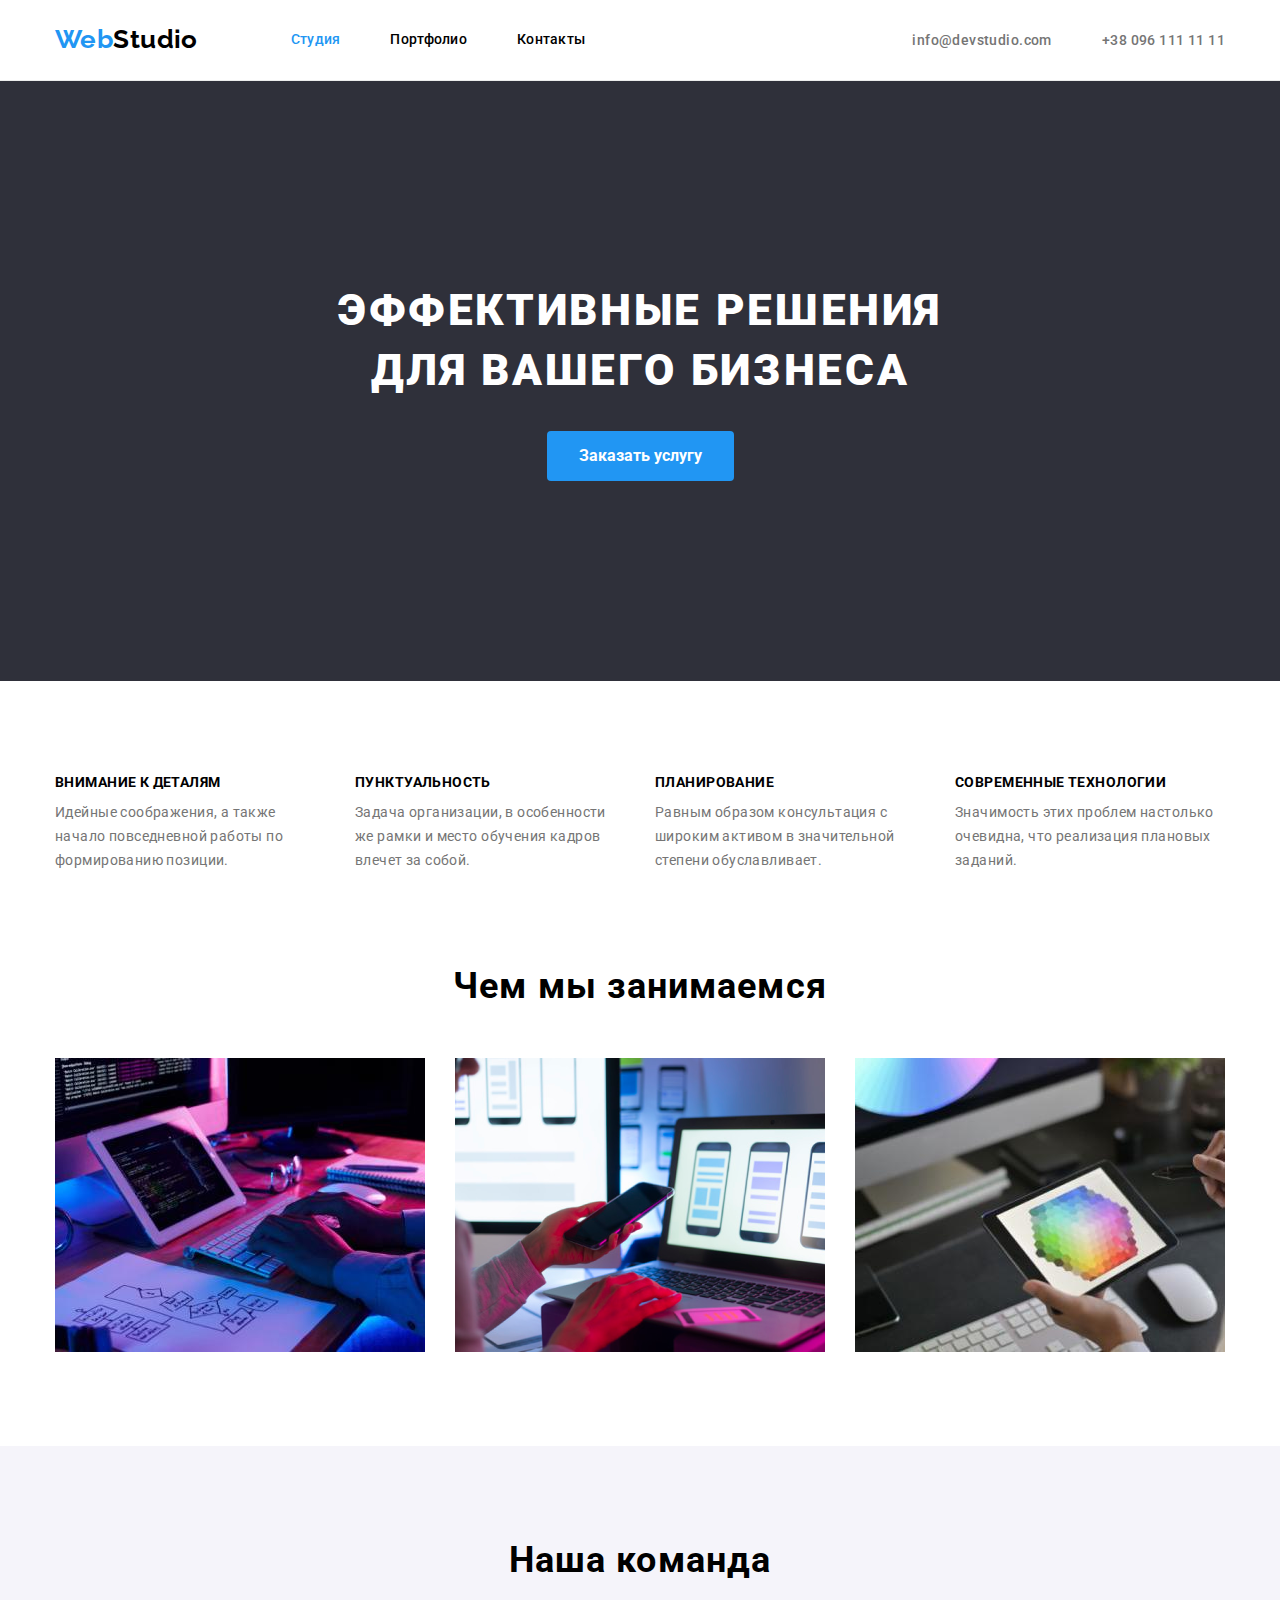
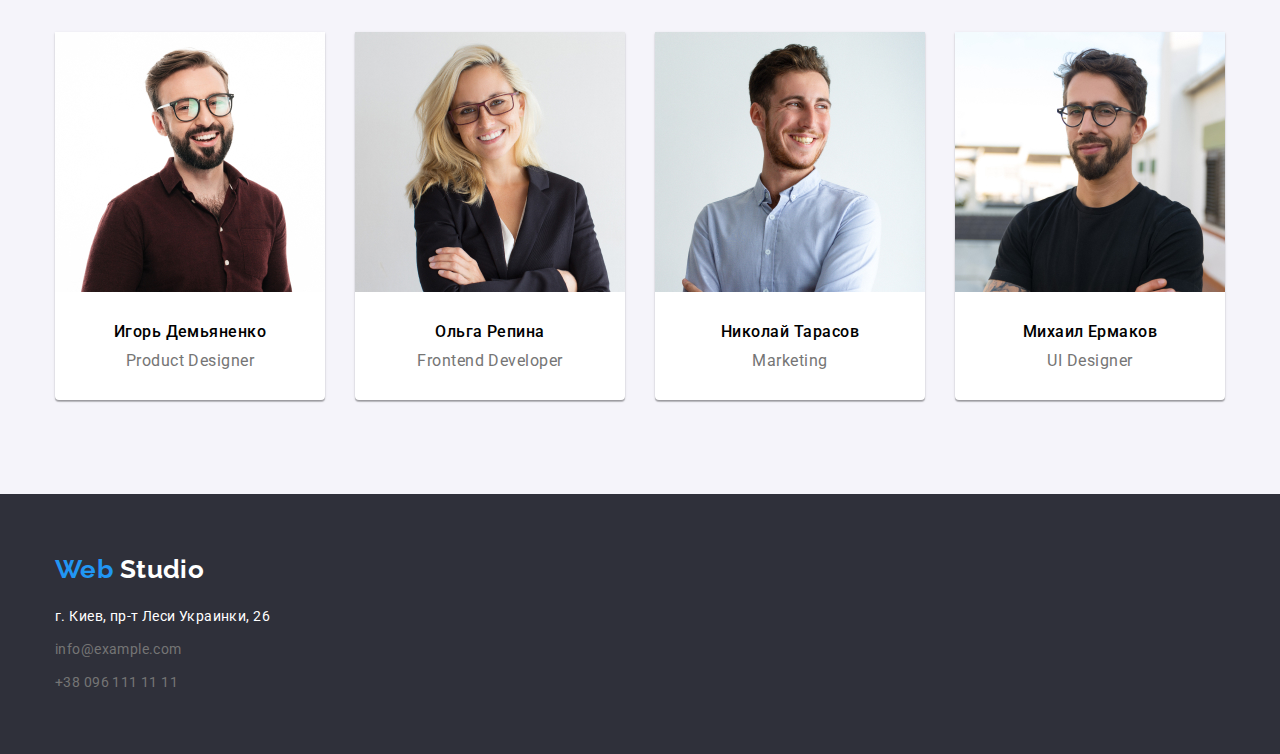
==== commit d85243b5: "виправлено" ====
--- a/index.html
+++ b/index.html
@@ -48,14 +48,14 @@
     <main>
       <!-- section hero -->
       <section class="section-hero">
-        <h1 class="titel">ЭФФЕКТИВНЫЕ РЕШЕНИЯ ДЛЯ ВАШЕГО БИЗНЕСА</h1>
-        <div class="box-button">
+        <div class="container">
+          <h1 class="titel">ЭФФЕКТИВНЫЕ РЕШЕНИЯ ДЛЯ ВАШЕГО БИЗНЕСА</h1>
           <button type="button" class="button">Заказать услугу</button>
         </div>
       </section>
 
       <!-- section advantage -->
-      <section class="advantage">
+      <section class="section">
         <!-- <h2>Наше преимущество</h2> -->
 
         <div class="container">
@@ -89,45 +89,78 @@
       </section>
 
       <!-- section work-->
-      <section class="section-work">
+      <section class="section work">
         <div class="container">
           <h2 class="title-work">Чем мы занимаемся</h2>
           <ul class="list-work">
-            <li class="item"><img src="./images/laptop.jpg" alt="laptop" width="370" /></li>
             <li class="item">
-              <img src="./images/smartphone.jpg" alt="smartphone" width="370" />
+              <img src="./images/laptop.jpg" alt="laptop" width="370" style="display: block" />
             </li>
-            <li class="item"><img src="./images/tablet.jpg" alt="tablet" width="370" /></li>
+            <li class="item">
+              <img
+                src="./images/smartphone.jpg"
+                alt="smartphone"
+                width="370"
+                style="display: block"
+              />
+            </li>
+            <li class="item">
+              <img src="./images/tablet.jpg" alt="tablet" width="370" style="display: block" />
+            </li>
           </ul>
         </div>
       </section>
 
       <!-- section team-->
-      <section class="section-team">
+      <section class="section section-team">
         <h2 class="title-team">Наша команда</h2>
 
         <div class="container">
           <ul class="list-team">
-            <li class="item">
-              <img src="./images/img1.jpg" alt="Игорь Демьяненко" class="img-team" width="270" />
+            <li class="item item-team">
+              <img
+                src="./images/img1.jpg"
+                alt="Игорь Демьяненко"
+                class="img-team"
+                width="270"
+                style="display: block"
+              />
               <h3 class="team-user">Игорь Демьяненко</h3>
               <p class="user-prof">Product Designer</p>
             </li>
 
-            <li class="item">
-              <img src="./images/img2.jpg" alt="Ольга Репина" class="img-team" width="270" />
+            <li class="item item-team">
+              <img
+                src="./images/img2.jpg"
+                alt="Ольга Репина"
+                class="img-team"
+                width="270"
+                style="display: block"
+              />
               <h3 class="team-user">Ольга Репина</h3>
               <p class="user-prof">Frontend Developer</p>
             </li>
 
-            <li class="item">
-              <img src="./images/img3.jpg" alt="Николай Тарасов" class="img-team" width="270" />
+            <li class="item item-team">
+              <img
+                src="./images/img3.jpg"
+                alt="Николай Тарасов"
+                class="img-team"
+                width="270"
+                style="display: block"
+              />
               <h3 class="team-user">Николай Тарасов</h3>
               <p class="user-prof">Marketing</p>
             </li>
 
-            <li class="item">
-              <img src="./images/img4.jpg" alt="Михаил Ермаков" class="img-team" width="270" />
+            <li class="item item-team">
+              <img
+                src="./images/img4.jpg"
+                alt="Михаил Ермаков"
+                class="img-team"
+                width="270"
+                style="display: block"
+              />
               <h3 class="team-user">Михаил Ермаков</h3>
               <p class="user-prof">UI Designer</p>
             </li>
--- a/css/styles.css
+++ b/css/styles.css
@@ -5,7 +5,6 @@
 .body {
   font-family: 'Roboto', 'sans-serif';
   font-style: normal;
-  font-weight: 400;
   font-size: 14px;
   letter-spacing: 0.03em;
 
@@ -29,18 +28,14 @@
 .header {
   display: flex;
   align-items: center;
-  width: 1600px;
-
-  border: none;
-  border-right: none;
+
   border-bottom: 1px solid #ececec;
   border-left: none;
 }
 
 .container {
-  margin-top: 0px;
-  margin-bottom: 0px;
-  margin-left: 215px;
+  margin-left: auto;
+  margin-right: auto;
   padding-left: 15px;
   padding-right: 15px;
 
@@ -50,7 +45,6 @@
 .header-nav {
   display: inline-block;
   display: flex;
-  justify-content: space-around;
 }
 
 .nav-page {
@@ -79,6 +73,8 @@
 
 ul {
   list-style: none;
+  padding: 0;
+  margin: 0;
 }
 
 /* site nav */
@@ -91,9 +87,7 @@
 
 .site-nav {
   display: flex;
-  margin-top: 32px;
   margin-left: 93px;
-  margin-bottom: 32px;
 }
 
 .site-nav .nav-item {
@@ -127,6 +121,9 @@
 
   font-weight: 500;
   line-height: 1.14;
+  padding-top: 32px;
+  padding-bottom: 32px;
+  display: block;
   letter-spacing: 0.02em;
   text-decoration: none;
 }
@@ -138,6 +135,8 @@
 
   align-items: center;
   margin-left: auto;
+  padding-top: 32px;
+  padding-bottom: 32px;
 }
 
 .contacts-mail,
@@ -158,36 +157,27 @@
 .section-hero,
 .footer {
   background-color: var(--basiс-background-color);
-  width: 1600px;
 }
 
 .section-hero {
   text-align: center;
-  width: 1600px;
+  padding-top: 200px;
+  padding-bottom: 200px;
 }
 
 .titel {
   font-family: var(--basic-font-family);
   color: var(--final-color);
 
-  margin-top: 0px;
+  margin: 0px auto;
   margin-bottom: 30px;
-  padding-top: 200px;
-  padding-left: 452px;
-  padding-right: 452px;
-
+  width: 696px;
   font-weight: 900;
   font-size: 44px;
   line-height: 1.36;
   letter-spacing: 0.06em;
 }
 
-.box-button {
-  padding-right: 700px;
-  padding-bottom: 200px;
-  padding-left: 700px;
-}
-
 .button {
   font-family: var(--basic-font-family);
   background-color: var(--third-background-color);
@@ -195,8 +185,8 @@
   padding: 10px 32px;
 
   cursor: pointer;
-  display: flex;
-
+  border: none;
+  border-radius: 4px;
   font-weight: 700;
   font-size: 16px;
   line-height: 1.9;
@@ -204,8 +194,7 @@
 
 /* section advantage */
 
-.advantage {
-  width: 1600px;
+.section {
   padding-top: 94px;
   padding-bottom: 94px;
 }
@@ -245,6 +234,10 @@
 }
 
 /* section work and team */
+.work {
+  padding-top: 0px;
+}
+
 .item {
   margin-right: 30px;
 }
@@ -265,11 +258,6 @@
   font-size: 36px;
   line-height: 1.16;
   letter-spacing: 0.03em;
-}
-
-.section-work {
-  width: 1600px;
-  padding-bottom: 94px;
 }
 
 .title-work {
@@ -280,35 +268,37 @@
 .list-work {
   display: inline-block;
   display: flex;
-  justify-content: space-around;
-
-  margin: 0px;
-  padding: 0px;
+}
+
+element.style {
+  display: block;
+  max-width: 100%;
+  height: auto;
 }
 
 .section-team {
   background-color: var(--secondary-background-color);
-  width: 1600px;
-  padding-bottom: 94px;
 }
 
 .title-team {
   text-align: center;
-  padding-top: 94px;
-  margin-top: 0px;
+  margin: 0px;
   margin-bottom: 50px;
 }
 
 .list-team {
   display: inline-block;
   display: flex;
-  justify-content: space-around;
-
-  margin-top: 0px;
-  margin-bottom: 0px;
-  padding-bottom: 10px;
-  padding-left: 0px;
-}
+}
+
+.item-team {
+  background: #ffffff;
+  /* material shadow v1 */
+  box-shadow: 0px 1px 3px rgba(0, 0, 0, 0.12), 0px 1px 1px rgba(0, 0, 0, 0.14),
+    0px 2px 1px rgba(0, 0, 0, 0.2);
+  border-radius: 0px 0px 4px 4px;
+}
+
 .img-team {
   margin-bottom: 30px;
 }
@@ -317,6 +307,7 @@
   font-family: var(--basic-font-family);
   color: var(--secondary-color);
 
+  margin: 0px;
   margin-bottom: 10px;
   text-align: center;
 
@@ -329,9 +320,9 @@
 .user-prof {
   font-family: var(--basic-font-family);
   color: var(--basiс-color);
-
-  /* padding-bottom: 30px; */
   text-align: center;
+  margin: 0px;
+  margin-bottom: 30px;
 
   font-size: 16px;
   line-height: 1.19;
@@ -341,12 +332,10 @@
 /* footer */
 
 .footer {
-  width: 1600px;
   padding-bottom: 60px;
 }
 
 .footer-logo {
-  /* margin-bottom: 20px; */
   padding-top: 60px;
 }
 
@@ -411,6 +400,9 @@
 
 .port-item {
   margin-right: 30px;
+  box-shadow: 0px 3px 1px rgba(0, 0, 0, 0.1), 0px 1px 2px rgba(0, 0, 0, 0.08),
+    0px 2px 2px rgba(0, 0, 0, 0.12);
+  border-radius: 4px;
 }
 
 .port-item:last-child {
@@ -424,6 +416,8 @@
 
   border: none;
   cursor: pointer;
+
+  padding: 6px 22px;
 
   font-weight: 500;
   font-size: 16px;
@@ -439,13 +433,6 @@
 .flex-container {
   display: flex;
   flex-wrap: wrap;
-
-  margin-top: 0px;
-  margin-bottom: 0px;
-  padding-left: 15px;
-  padding-bottom: 94px;
-  padding-right: 15px;
-  width: 1200px;
 }
 
 .flex-element {
@@ -458,11 +445,18 @@
   margin-right: 0px;
 }
 
+.filter-border {
+  margin: 0px;
+  padding: 20px 24px;
+
+  border: 1px solid #eeeeee;
+  border-top: none;
+}
+
 .filter-title {
   font-family: var(--basic-font-family);
   color: var(--secondary-color);
   margin: 0px;
-  padding-top: 20px;
 
   font-weight: 700;
   font-size: 18px;
@@ -474,7 +468,7 @@
   font-family: var(--basic-font-family);
   color: var(--basiс-color);
   margin: 0px;
-  padding-top: 4px;
+  margin-top: 4px;
 
   font-size: 16px;
   line-height: 1.8;
--- a/css/styles.css
+++ b/css/styles.css
@@ -5,7 +5,6 @@
 .body {
   font-family: 'Roboto', 'sans-serif';
   font-style: normal;
-  font-weight: 400;
   font-size: 14px;
   letter-spacing: 0.03em;
 
@@ -29,18 +28,14 @@
 .header {
   display: flex;
   align-items: center;
-  width: 1600px;
-
-  border: none;
-  border-right: none;
+
   border-bottom: 1px solid #ececec;
   border-left: none;
 }
 
 .container {
-  margin-top: 0px;
-  margin-bottom: 0px;
-  margin-left: 215px;
+  margin-left: auto;
+  margin-right: auto;
   padding-left: 15px;
   padding-right: 15px;
 
@@ -50,7 +45,6 @@
 .header-nav {
   display: inline-block;
   display: flex;
-  justify-content: space-around;
 }
 
 .nav-page {
@@ -79,6 +73,8 @@
 
 ul {
   list-style: none;
+  padding: 0;
+  margin: 0;
 }
 
 /* site nav */
@@ -91,9 +87,7 @@
 
 .site-nav {
   display: flex;
-  margin-top: 32px;
   margin-left: 93px;
-  margin-bottom: 32px;
 }
 
 .site-nav .nav-item {
@@ -127,6 +121,9 @@
 
   font-weight: 500;
   line-height: 1.14;
+  padding-top: 32px;
+  padding-bottom: 32px;
+  display: block;
   letter-spacing: 0.02em;
   text-decoration: none;
 }
@@ -138,6 +135,8 @@
 
   align-items: center;
   margin-left: auto;
+  padding-top: 32px;
+  padding-bottom: 32px;
 }
 
 .contacts-mail,
@@ -158,36 +157,27 @@
 .section-hero,
 .footer {
   background-color: var(--basiс-background-color);
-  width: 1600px;
 }
 
 .section-hero {
   text-align: center;
-  width: 1600px;
+  padding-top: 200px;
+  padding-bottom: 200px;
 }
 
 .titel {
   font-family: var(--basic-font-family);
   color: var(--final-color);
 
-  margin-top: 0px;
+  margin: 0px auto;
   margin-bottom: 30px;
-  padding-top: 200px;
-  padding-left: 452px;
-  padding-right: 452px;
-
+  width: 696px;
   font-weight: 900;
   font-size: 44px;
   line-height: 1.36;
   letter-spacing: 0.06em;
 }
 
-.box-button {
-  padding-right: 700px;
-  padding-bottom: 200px;
-  padding-left: 700px;
-}
-
 .button {
   font-family: var(--basic-font-family);
   background-color: var(--third-background-color);
@@ -195,8 +185,8 @@
   padding: 10px 32px;
 
   cursor: pointer;
-  display: flex;
-
+  border: none;
+  border-radius: 4px;
   font-weight: 700;
   font-size: 16px;
   line-height: 1.9;
@@ -204,8 +194,7 @@
 
 /* section advantage */
 
-.advantage {
-  width: 1600px;
+.section {
   padding-top: 94px;
   padding-bottom: 94px;
 }
@@ -245,6 +234,10 @@
 }
 
 /* section work and team */
+.work {
+  padding-top: 0px;
+}
+
 .item {
   margin-right: 30px;
 }
@@ -265,11 +258,6 @@
   font-size: 36px;
   line-height: 1.16;
   letter-spacing: 0.03em;
-}
-
-.section-work {
-  width: 1600px;
-  padding-bottom: 94px;
 }
 
 .title-work {
@@ -280,35 +268,37 @@
 .list-work {
   display: inline-block;
   display: flex;
-  justify-content: space-around;
-
-  margin: 0px;
-  padding: 0px;
+}
+
+element.style {
+  display: block;
+  max-width: 100%;
+  height: auto;
 }
 
 .section-team {
   background-color: var(--secondary-background-color);
-  width: 1600px;
-  padding-bottom: 94px;
 }
 
 .title-team {
   text-align: center;
-  padding-top: 94px;
-  margin-top: 0px;
+  margin: 0px;
   margin-bottom: 50px;
 }
 
 .list-team {
   display: inline-block;
   display: flex;
-  justify-content: space-around;
-
-  margin-top: 0px;
-  margin-bottom: 0px;
-  padding-bottom: 10px;
-  padding-left: 0px;
-}
+}
+
+.item-team {
+  background: #ffffff;
+  /* material shadow v1 */
+  box-shadow: 0px 1px 3px rgba(0, 0, 0, 0.12), 0px 1px 1px rgba(0, 0, 0, 0.14),
+    0px 2px 1px rgba(0, 0, 0, 0.2);
+  border-radius: 0px 0px 4px 4px;
+}
+
 .img-team {
   margin-bottom: 30px;
 }
@@ -317,6 +307,7 @@
   font-family: var(--basic-font-family);
   color: var(--secondary-color);
 
+  margin: 0px;
   margin-bottom: 10px;
   text-align: center;
 
@@ -329,9 +320,9 @@
 .user-prof {
   font-family: var(--basic-font-family);
   color: var(--basiс-color);
-
-  /* padding-bottom: 30px; */
   text-align: center;
+  margin: 0px;
+  margin-bottom: 30px;
 
   font-size: 16px;
   line-height: 1.19;
@@ -341,12 +332,10 @@
 /* footer */
 
 .footer {
-  width: 1600px;
   padding-bottom: 60px;
 }
 
 .footer-logo {
-  /* margin-bottom: 20px; */
   padding-top: 60px;
 }
 
@@ -411,6 +400,9 @@
 
 .port-item {
   margin-right: 30px;
+  box-shadow: 0px 3px 1px rgba(0, 0, 0, 0.1), 0px 1px 2px rgba(0, 0, 0, 0.08),
+    0px 2px 2px rgba(0, 0, 0, 0.12);
+  border-radius: 4px;
 }
 
 .port-item:last-child {
@@ -424,6 +416,8 @@
 
   border: none;
   cursor: pointer;
+
+  padding: 6px 22px;
 
   font-weight: 500;
   font-size: 16px;
@@ -439,13 +433,6 @@
 .flex-container {
   display: flex;
   flex-wrap: wrap;
-
-  margin-top: 0px;
-  margin-bottom: 0px;
-  padding-left: 15px;
-  padding-bottom: 94px;
-  padding-right: 15px;
-  width: 1200px;
 }
 
 .flex-element {
@@ -458,11 +445,18 @@
   margin-right: 0px;
 }
 
+.filter-border {
+  margin: 0px;
+  padding: 20px 24px;
+
+  border: 1px solid #eeeeee;
+  border-top: none;
+}
+
 .filter-title {
   font-family: var(--basic-font-family);
   color: var(--secondary-color);
   margin: 0px;
-  padding-top: 20px;
 
   font-weight: 700;
   font-size: 18px;
@@ -474,7 +468,7 @@
   font-family: var(--basic-font-family);
   color: var(--basiс-color);
   margin: 0px;
-  padding-top: 4px;
+  margin-top: 4px;
 
   font-size: 16px;
   line-height: 1.8;
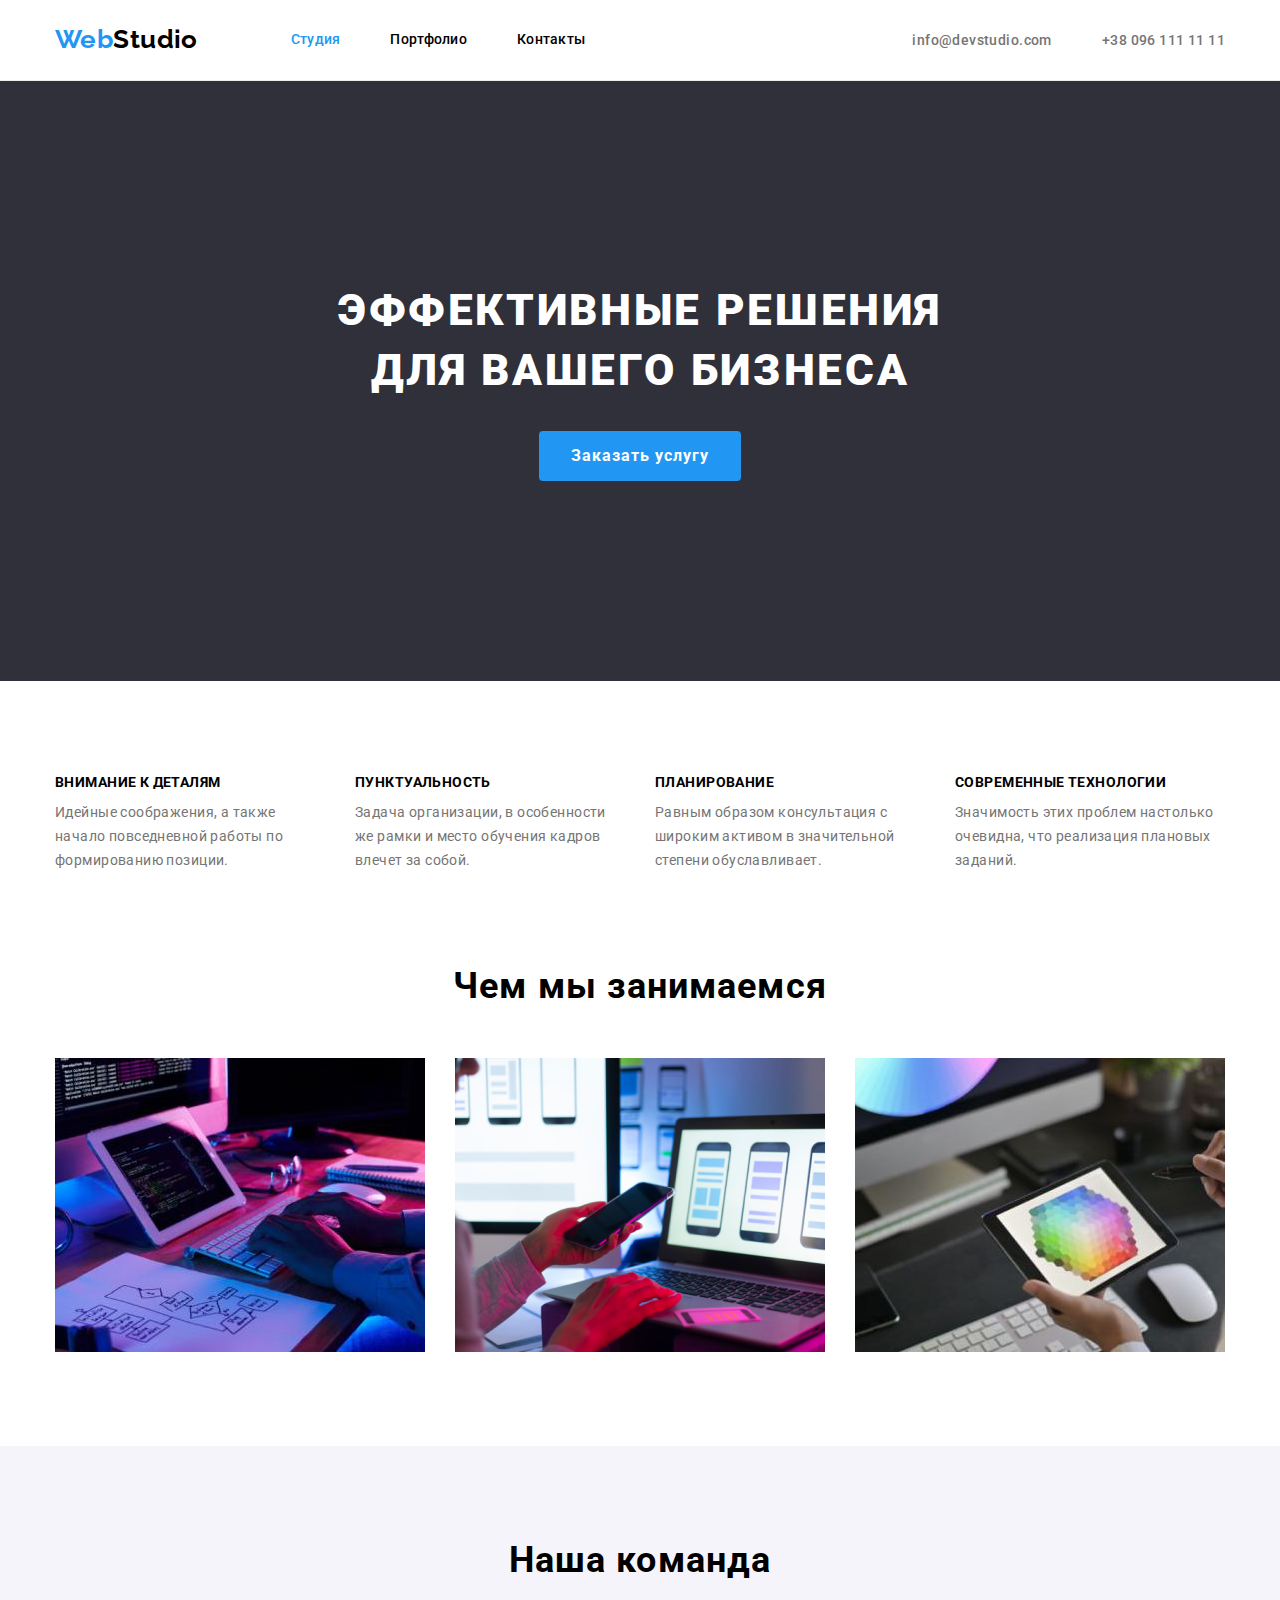
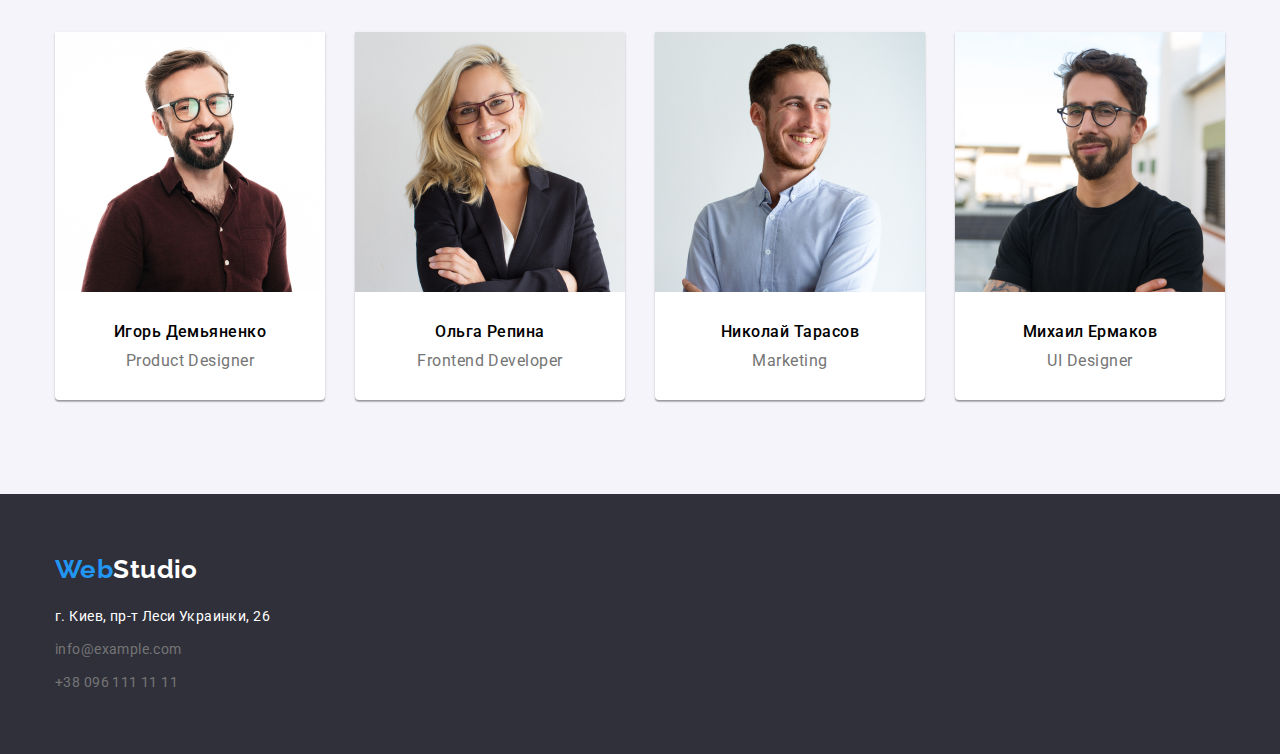
==== commit 5ea41361: "Виправлено2" ====
--- a/index.html
+++ b/index.html
@@ -171,8 +171,8 @@
 
     <!-- footer -->
     <footer class="footer">
-      <div class="footer-logo container">
-        <a href="/" class="logo"><span class="web">Web</span> <span class="studio">Studio</span></a>
+      <div class="container">
+        <a href="/" class="logo"><span class="web">Web</span><span class="studio">Studio</span></a>
         <address>
           <ul class="list-address">
             <li><p class="address">г. Киев, пр-т Леси Украинки, 26</p></li>
--- a/css/styles.css
+++ b/css/styles.css
@@ -188,6 +188,7 @@
   border: none;
   border-radius: 4px;
   font-weight: 700;
+  letter-spacing: 0.06em;
   font-size: 16px;
   line-height: 1.9;
 }
@@ -332,11 +333,8 @@
 /* footer */
 
 .footer {
+  padding-top: 60px;
   padding-bottom: 60px;
-}
-
-.footer-logo {
-  padding-top: 60px;
 }
 
 .studio {
@@ -349,10 +347,7 @@
 }
 
 .list-address {
-  margin: 0px;
   margin-top: 20px;
-  padding: 0px;
-  width: 231px;
 }
 
 .address {
@@ -399,9 +394,7 @@
 }
 
 .port-item {
-  margin-right: 30px;
-  box-shadow: 0px 3px 1px rgba(0, 0, 0, 0.1), 0px 1px 2px rgba(0, 0, 0, 0.08),
-    0px 2px 2px rgba(0, 0, 0, 0.12);
+  margin-right: 8px;
   border-radius: 4px;
 }
 
@@ -433,6 +426,8 @@
 .flex-container {
   display: flex;
   flex-wrap: wrap;
+  margin-right: -30px;
+  margin-bottom: -30px;
 }
 
 .flex-element {
@@ -456,7 +451,8 @@
 .filter-title {
   font-family: var(--basic-font-family);
   color: var(--secondary-color);
-  margin: 0px;
+  margin-top: 0px;
+  margin-bottom: 0px;
 
   font-weight: 700;
   font-size: 18px;
@@ -467,8 +463,9 @@
 .filter-chapter {
   font-family: var(--basic-font-family);
   color: var(--basiс-color);
-  margin: 0px;
+
   margin-top: 4px;
+  margin-bottom: 0px;
 
   font-size: 16px;
   line-height: 1.8;
--- a/css/styles.css
+++ b/css/styles.css
@@ -188,6 +188,7 @@
   border: none;
   border-radius: 4px;
   font-weight: 700;
+  letter-spacing: 0.06em;
   font-size: 16px;
   line-height: 1.9;
 }
@@ -332,11 +333,8 @@
 /* footer */
 
 .footer {
+  padding-top: 60px;
   padding-bottom: 60px;
-}
-
-.footer-logo {
-  padding-top: 60px;
 }
 
 .studio {
@@ -349,10 +347,7 @@
 }
 
 .list-address {
-  margin: 0px;
   margin-top: 20px;
-  padding: 0px;
-  width: 231px;
 }
 
 .address {
@@ -399,9 +394,7 @@
 }
 
 .port-item {
-  margin-right: 30px;
-  box-shadow: 0px 3px 1px rgba(0, 0, 0, 0.1), 0px 1px 2px rgba(0, 0, 0, 0.08),
-    0px 2px 2px rgba(0, 0, 0, 0.12);
+  margin-right: 8px;
   border-radius: 4px;
 }
 
@@ -433,6 +426,8 @@
 .flex-container {
   display: flex;
   flex-wrap: wrap;
+  margin-right: -30px;
+  margin-bottom: -30px;
 }
 
 .flex-element {
@@ -456,7 +451,8 @@
 .filter-title {
   font-family: var(--basic-font-family);
   color: var(--secondary-color);
-  margin: 0px;
+  margin-top: 0px;
+  margin-bottom: 0px;
 
   font-weight: 700;
   font-size: 18px;
@@ -467,8 +463,9 @@
 .filter-chapter {
   font-family: var(--basic-font-family);
   color: var(--basiс-color);
-  margin: 0px;
+
   margin-top: 4px;
+  margin-bottom: 0px;
 
   font-size: 16px;
   line-height: 1.8;
